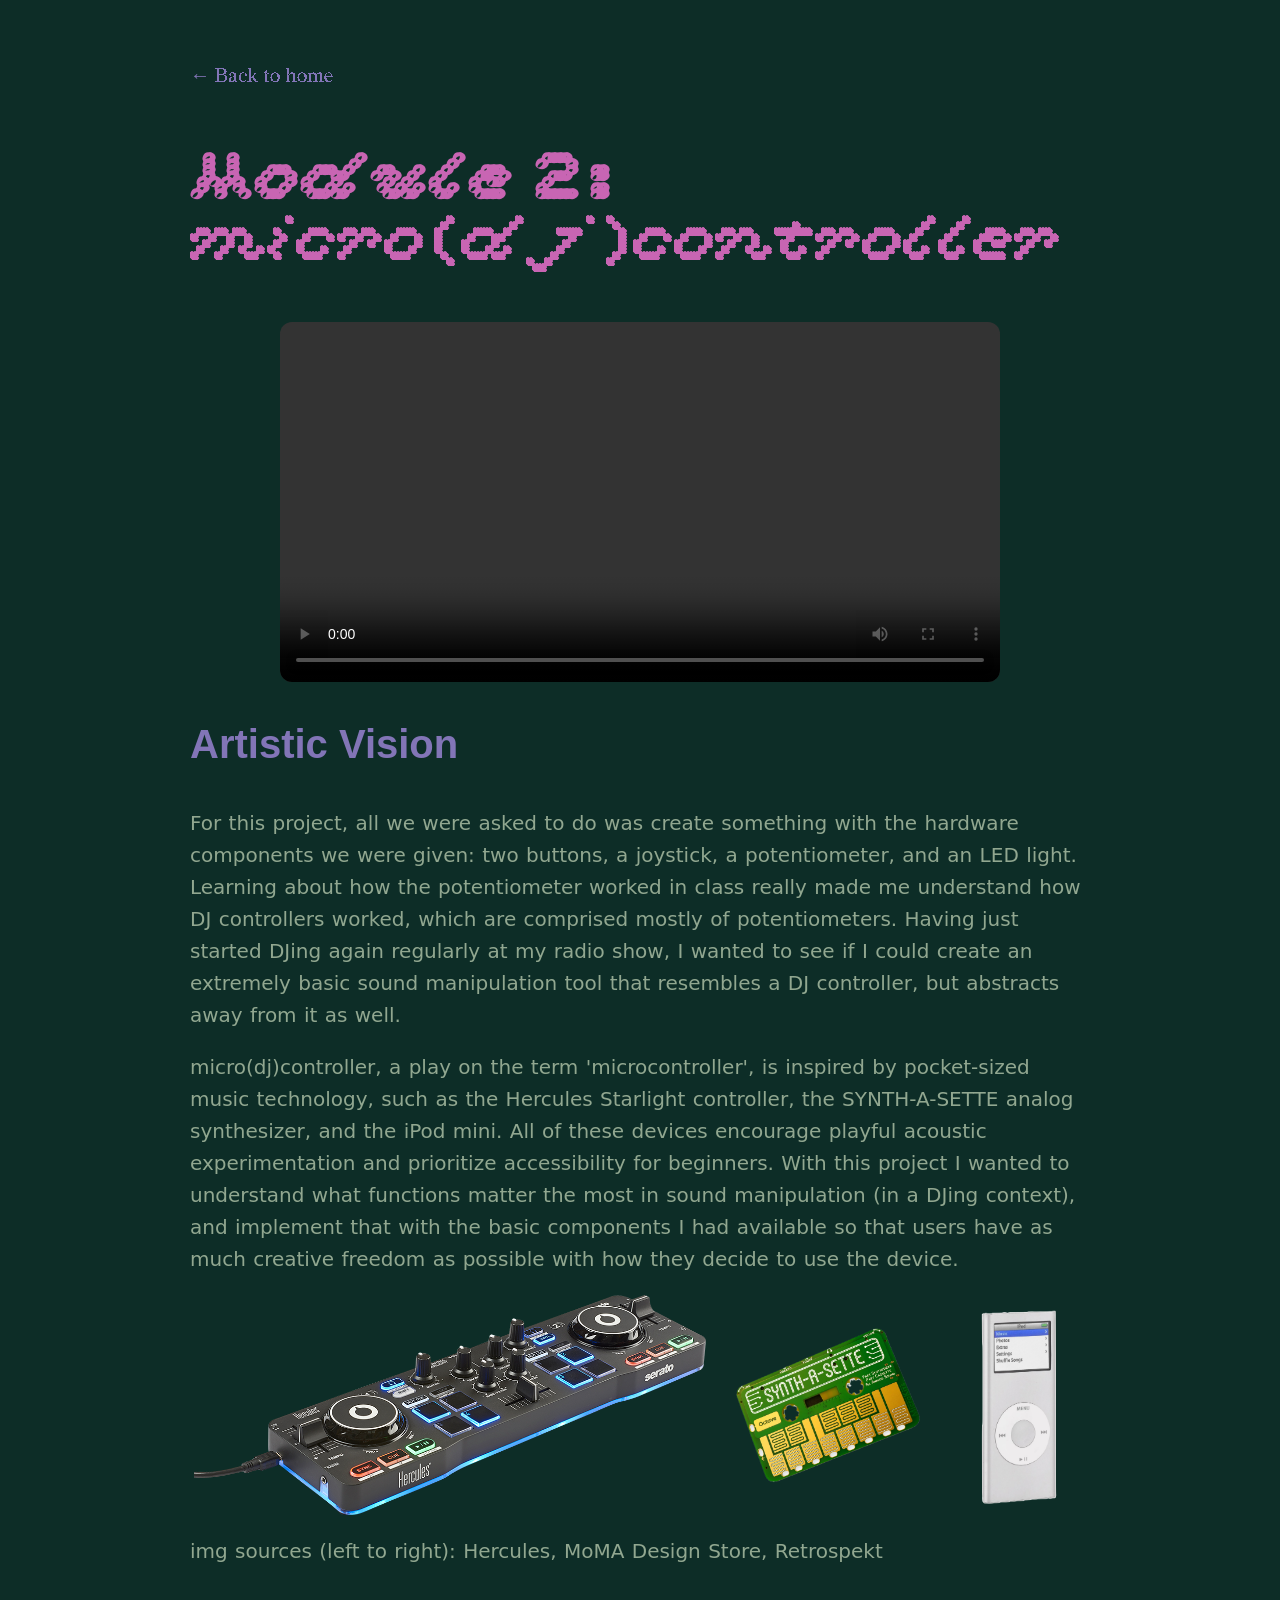
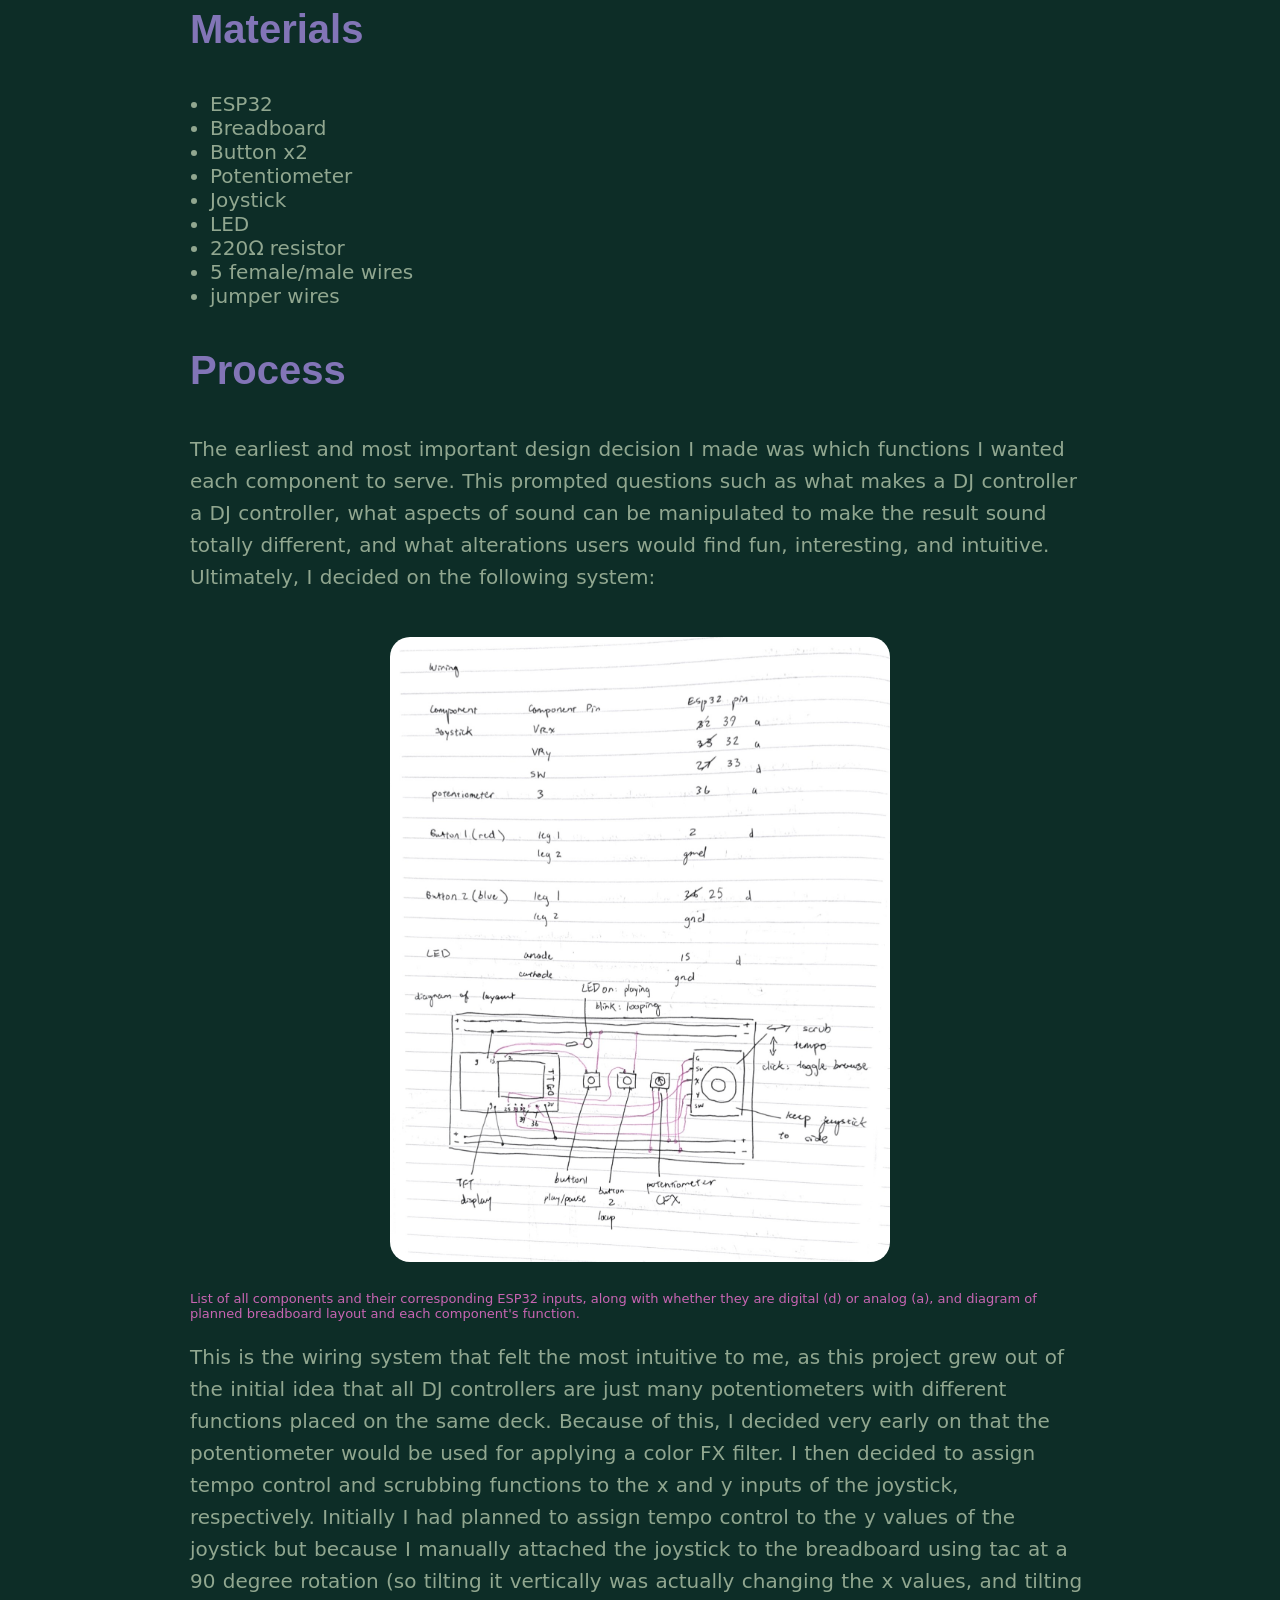
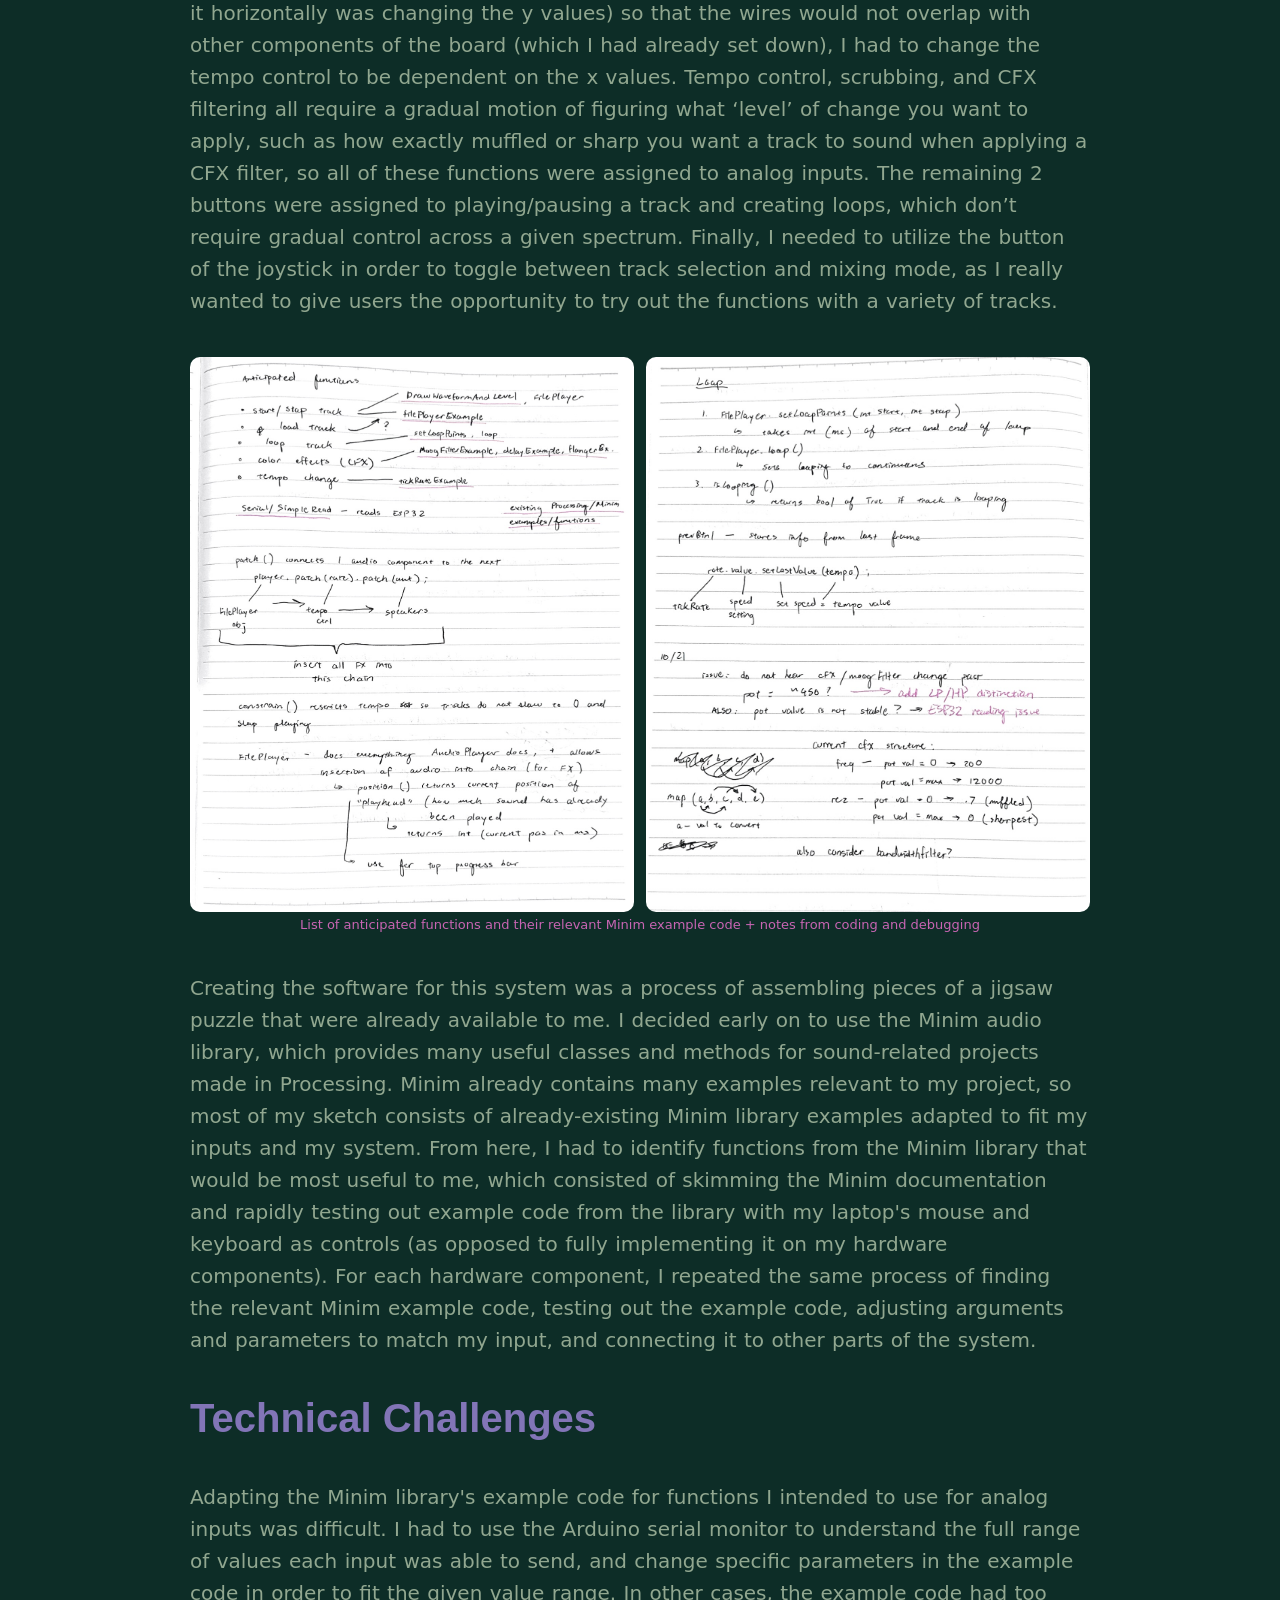
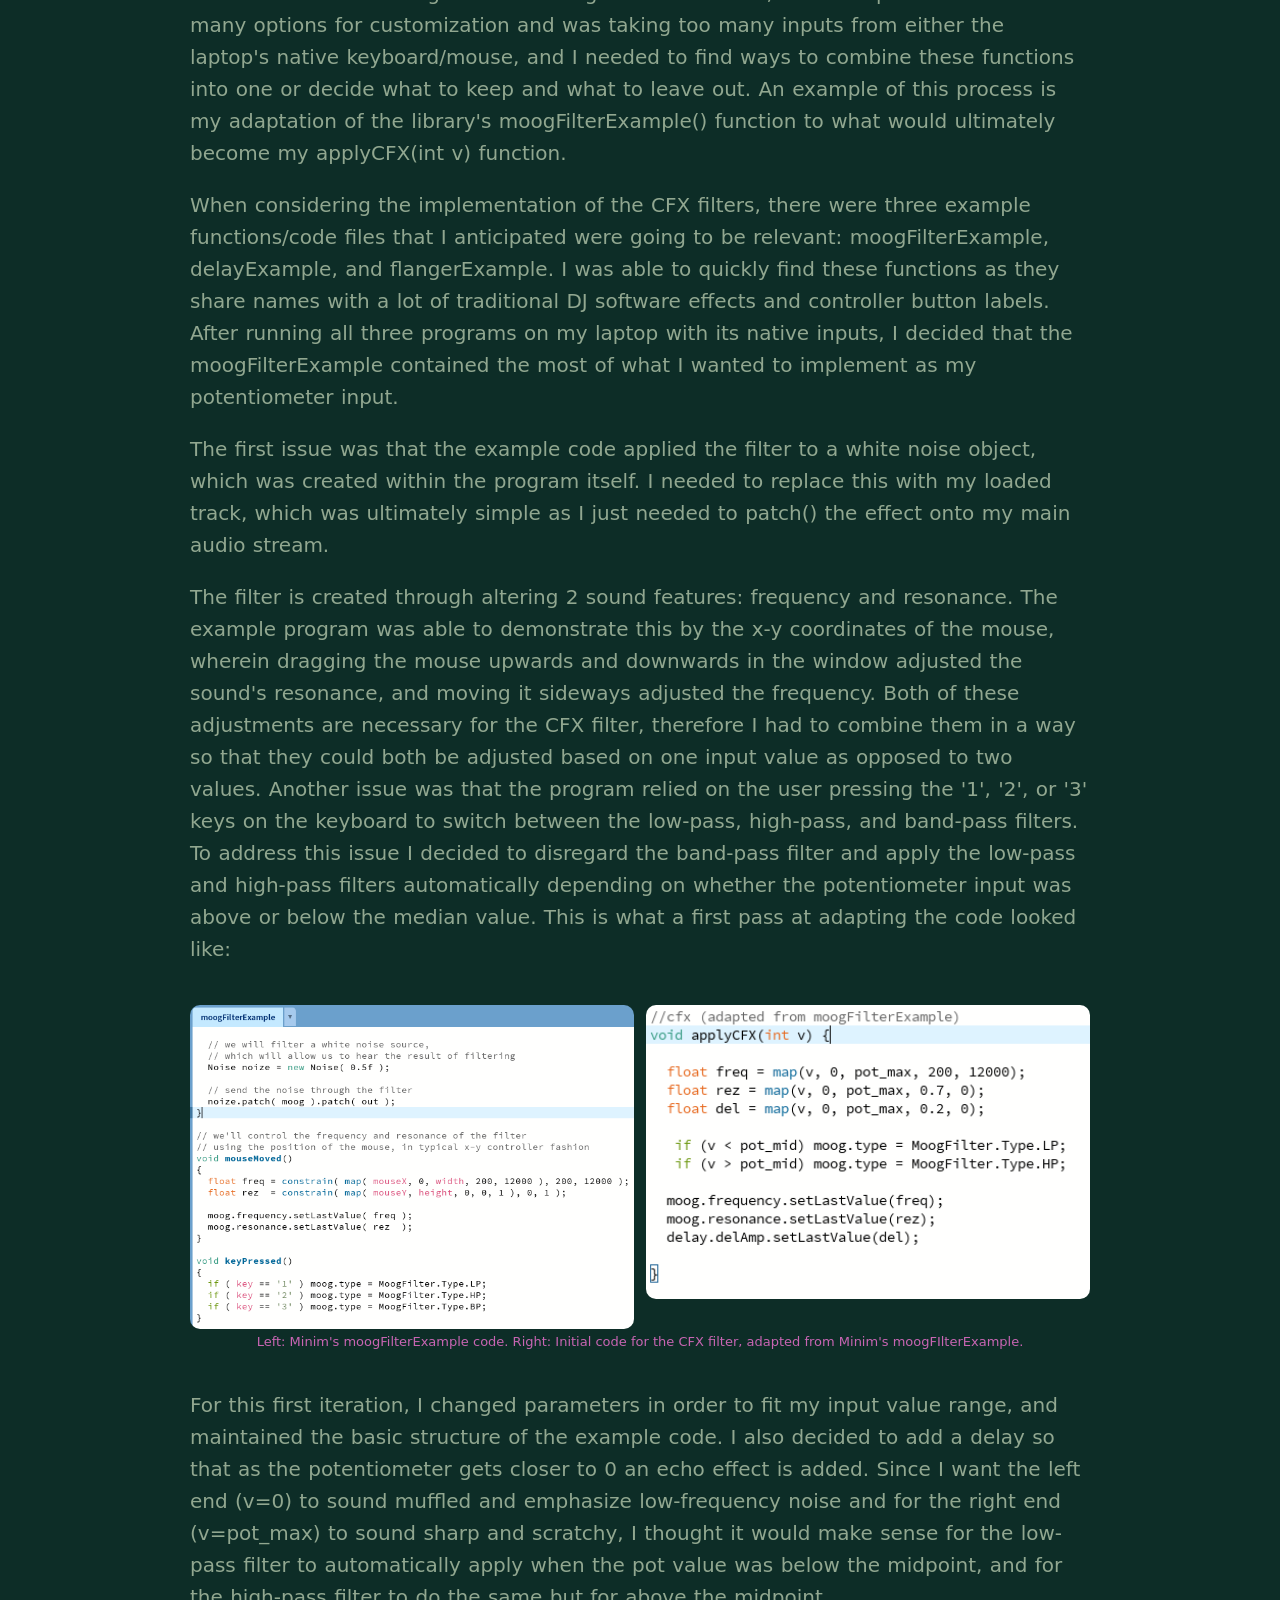
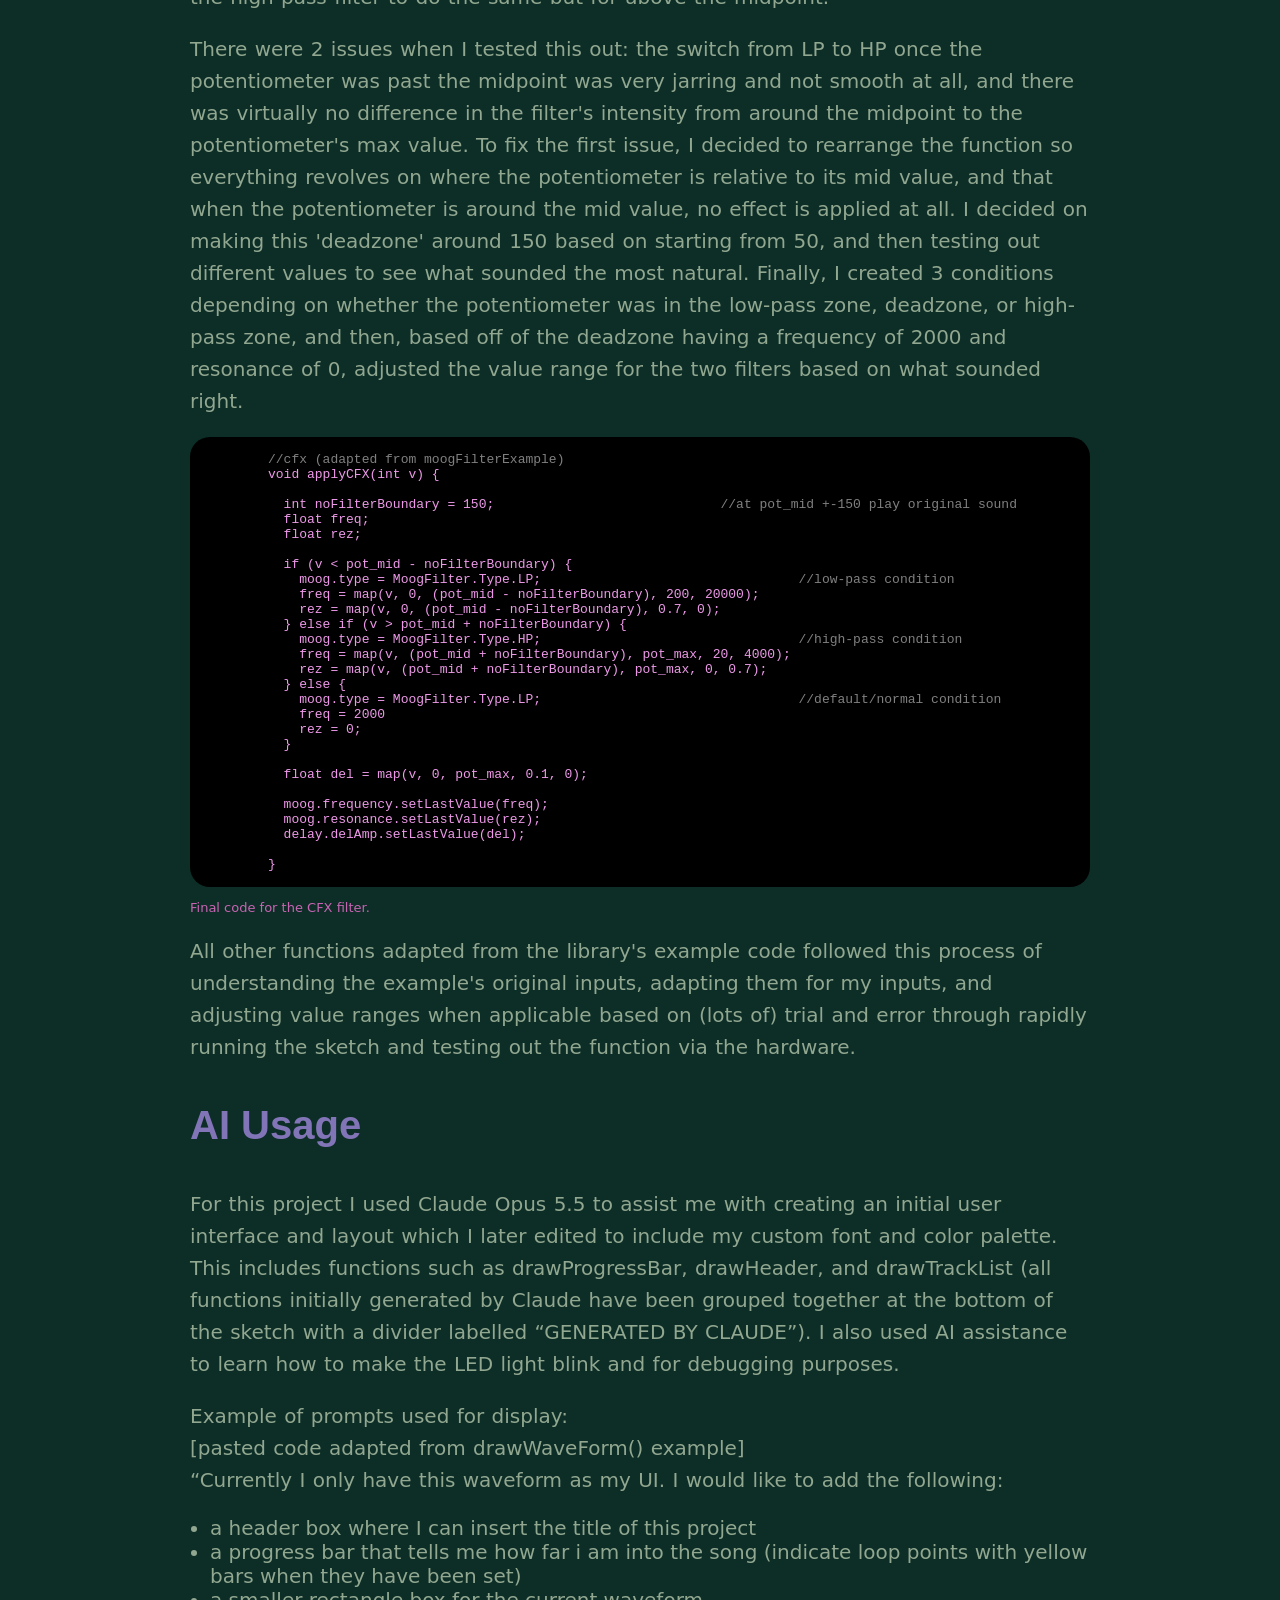
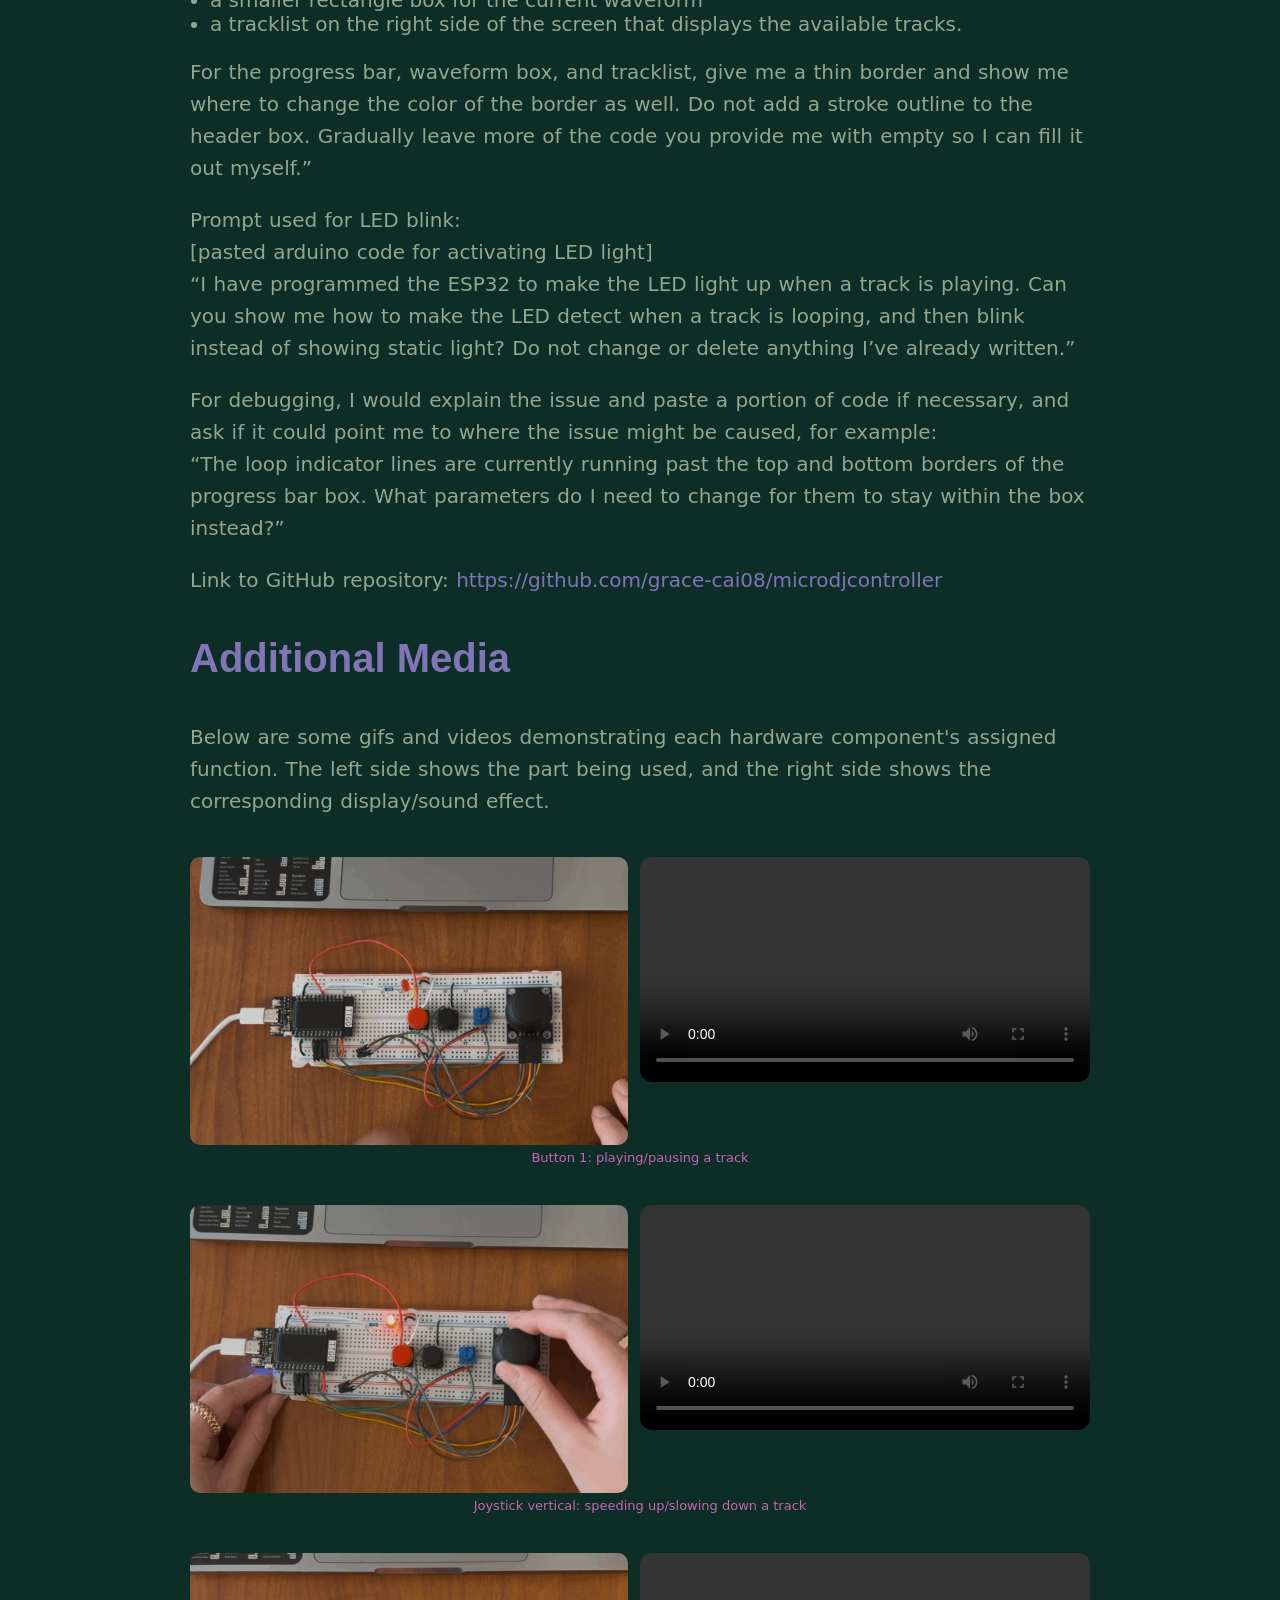
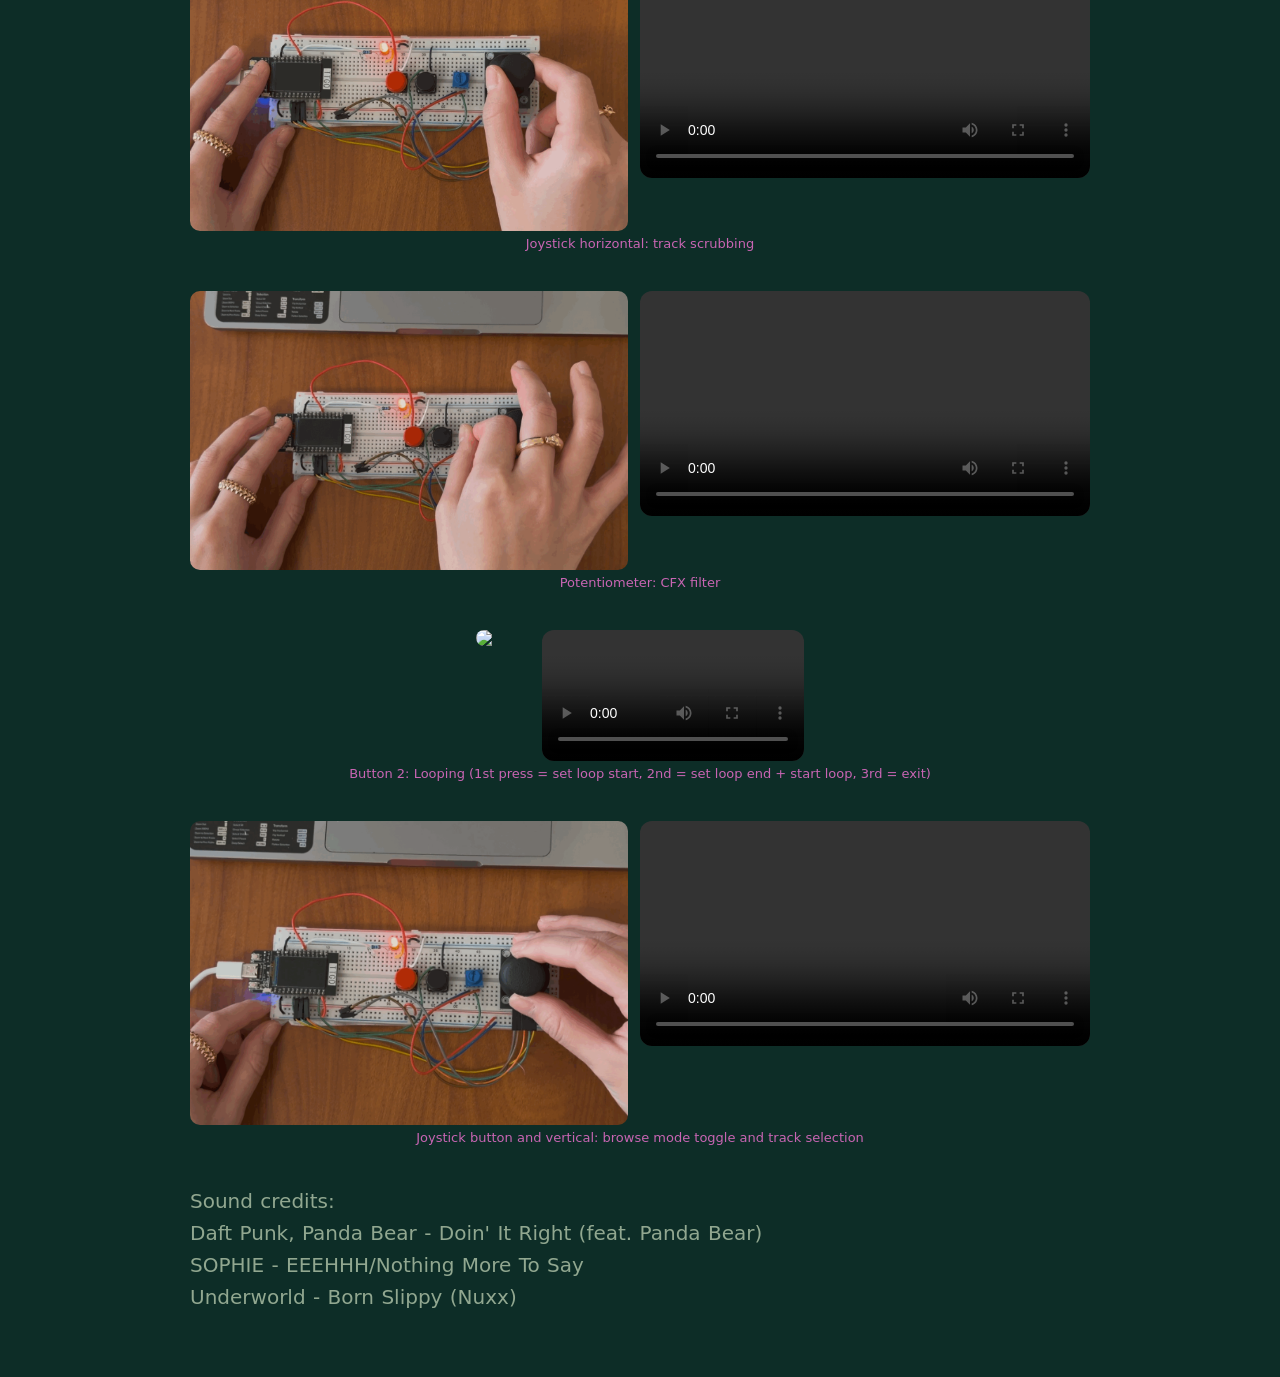
==== microdjcontroller.html @ 6d3a5f60 "completed module 2 documentation" ====
<!DOCTYPE html>
<html lang="en">
<head>
  <meta charset="UTF-8">
  <meta name="viewport" content="width=device-width, initial-scale=1.0">
  <title>micro(dj)controller | Grace Cai</title>
  <meta name="description" content="Documentation for Module 2">
  <link rel="icon" href="https://img.icons8.com/?size=100&id=57696&format=png&color=000000">
  <link rel="stylesheet" href="styles.css">
</head>

<body>
  <main>
    <a href="index.html" class="back-link">← Back to home</a>

    <header>
      <h1>Module 2: <br> <span class="h1-emphasis"> micro(dj)controller</span></h1>
    </header>

    <video class="project-video" width="1920" height="1080" controls>
        <source src="media/m2/preview-video.mp4" type="video/mp4">
    </video>

    <section>
      <h3>Artistic Vision</h3>
      <p>For this project, all we were asked to do was create something with the hardware components we were given:
        two buttons, a joystick, a potentiometer, and an LED light. Learning about how the potentiometer worked in class
        really made me understand how DJ controllers worked, which are comprised mostly of potentiometers. Having just
        started DJing again regularly at my radio show, I wanted to see if I could create an extremely basic sound
        manipulation tool that resembles a DJ controller, but abstracts away from it as well.
      </p>
      <p>
        micro(dj)controller, a play on the term 'microcontroller', is inspired by pocket-sized music technology, such as 
        the Hercules Starlight controller, the SYNTH-A-SETTE analog synthesizer, and the iPod mini. All of these devices 
        encourage playful acoustic experimentation and prioritize accessibility for beginners. With this project I wanted 
        to understand what functions matter the most in sound manipulation (in a DJing context), and implement that with 
        the basic components I had available so that users have as much creative freedom as possible with how they decide 
        to use the device.
      </p>
      <div class="image-row ref-row">
        <img src="media/m2/inspiration-refs/hercules.png" alt="A very small DJ deck">
        <img src="media/m2/inspiration-refs/synthasette.png" alt="A pinao-looking device">
        <img src="media/m2/inspiration-refs/ipodnano.png">
      </div>
      <p>
        img sources (left to right): Hercules, MoMA Design Store, Retrospekt
      </p>

    </section>

    <section>
      <h3>Materials</h3>
      <ul class="materials">
        <li>ESP32</li>
        <li>Breadboard</li>
        <li>Button x2</li>
        <li>Potentiometer</li>
        <li>Joystick</li>
        <li>LED</li>
        <li>220Ω resistor</li>
        <li>5 female/male wires</li>
        <li>jumper wires</li>
      </ul>
    </section>

    <section>
      <h3>Process</h3>
      <p>
        The earliest and most important design decision I made was which functions I wanted each component to serve. This prompted questions such as what makes a DJ controller a DJ controller, what aspects of sound can be manipulated to make the result sound totally different, and what alterations users would find fun, interesting, and intuitive. Ultimately, I decided on the following system:
      </p>
      <figure>
        <img class="m2-notebook-scan" src="media/m2/outline1.jpg">
        <figcaption>List of all components and their corresponding ESP32 inputs, along with whether they are digital (d) or analog (a), and diagram of planned breadboard layout and each component's function.</figcaption>
      </figure>
      <p>
        This is the wiring system that felt the most intuitive to me, as this project grew out of the initial idea that all DJ controllers are just many potentiometers with different functions placed on the same deck. Because of this, I decided very early on that the potentiometer would be used for applying a color FX filter. I then decided to assign tempo control and scrubbing functions to the x and y inputs of the joystick, respectively. Initially I had planned to assign tempo control to the y values of the joystick but because I manually attached the joystick to the breadboard using tac at a 90 degree rotation (so tilting it vertically was actually changing the x values, and tilting it horizontally was changing the y values) so that the wires would not overlap with other components of the board (which I had already set down), I had to change the tempo control to be dependent on the x values. Tempo control, scrubbing, and CFX filtering all require a gradual motion of figuring what ‘level’ of change you want to apply, such as how exactly muffled or sharp you want a track to sound when applying a CFX filter, so all of these functions were assigned to analog inputs. The remaining 2 buttons were assigned to playing/pausing a track and creating loops, which don’t require gradual control across a given spectrum. Finally, I needed to utilize the button of the joystick in order to toggle between track selection and mixing mode, as I really wanted to give users the opportunity to try out the functions with a variety of tracks.
      </p>
       <figure class="image-pair">
        <div class="image-row">
          <img src="media/m2/outline2.jpeg" alt="Notebook with writing on it">
          <img src="media/m2/outline3.jpeg" alt="Notebook with display sketch on it">
        </div>
        <figcaption>List of anticipated functions and their relevant Minim example code + notes from coding and debugging</figcaption>
      </figure>
      <p>
        Creating the software for this system was a process of assembling pieces of a jigsaw puzzle that were already available to me. I decided early on to use the Minim audio library, which provides many useful classes and methods for sound-related projects made in Processing. Minim already contains many examples relevant to my project, so most of my sketch consists of already-existing Minim library examples adapted to fit my inputs and my system. From here, I had to identify functions from the Minim library that would be most useful to me, which consisted of skimming the Minim documentation and rapidly testing out example code from the library with my laptop's mouse and keyboard as controls (as opposed to fully implementing it on my hardware components). For each hardware component, I repeated the same process of finding the relevant Minim example code, testing out the example code, adjusting arguments and parameters to match my input, and connecting it to other parts of the system.
      </p>
    </section>

    <section>
      <h3>Technical Challenges</h3>
      <p>
        Adapting the Minim library's example code for functions I intended to use for analog inputs was difficult. I had to use the Arduino serial monitor to understand the full range of values each input was able to send, and change specific parameters in the example code in order to fit the given value range. In other cases, the example code had too many options for customization and was taking too many inputs from either the laptop's native keyboard/mouse, and I needed to find ways to combine these functions into one or decide what to keep and what to leave out. An example of this process is my adaptation of the library's moogFilterExample() function to what would ultimately become my applyCFX(int v) function.
      </p>
      <p>
        When considering the implementation of the CFX filters, there were three example functions/code files that I anticipated were going to be relevant: moogFilterExample, delayExample, and flangerExample. I was able to quickly find these functions as they share names with a lot of traditional DJ software effects and controller button labels. After running all three programs on my laptop with its native inputs, I decided that the moogFilterExample contained the most of what I wanted to implement as my potentiometer input.
      </p>
      <p>
        The first issue was that the example code applied the filter to a white noise object, which was created within the program itself. I needed to replace this with my loaded track, which was ultimately simple as I just needed to patch() the effect onto my main audio stream.
      </p>
      <p>
        The filter is created through altering 2 sound features: frequency and resonance. The example program was able to demonstrate this by the x-y coordinates of the mouse, wherein dragging the mouse upwards and downwards in the window adjusted the sound's resonance, and moving it sideways adjusted the frequency. Both of these adjustments are necessary for the CFX filter, therefore I had to combine them in a way so that they could both be adjusted based on one input value as opposed to two values. Another issue was that the program relied on the user pressing the '1', '2', or '3' keys on the keyboard to switch between the low-pass, high-pass, and band-pass filters. To address this issue I decided to disregard the band-pass filter and apply the low-pass and high-pass filters automatically depending on whether the potentiometer input was above or below the median value. This is what a first pass at adapting the code looked like:
      </p>
      <figure class="image-pair">
        <div class="image-row">
          <img src="media/m2/moogFilterExampleCode.png" alt="Java code in Processing">
          <img src="media/m2/moogfilterfirstpass.png" alt="Java code in Processing">
        </div>
        <figcaption>Left: Minim's moogFilterExample code. Right: Initial code for the CFX filter, adapted from Minim's moogFIlterExample.</figcaption>
      </figure>
      <p>
        For this first iteration, I changed parameters in order to fit my input value range, and maintained the basic structure of the example code. I also decided to add a delay so that as the potentiometer gets closer to 0 an echo effect is added. Since I want the left end (v=0) to sound muffled and emphasize low-frequency noise and for the right end (v=pot_max) to sound sharp and scratchy, I thought it would make sense for the low-pass filter to automatically apply when the pot value was below the midpoint, and for the high-pass filter to do the same but for above the midpoint.
      </p>
      <p>
        There were 2 issues when I tested this out: the switch from LP to HP once the potentiometer was past the midpoint was very jarring and not smooth at all, and there was virtually no difference in the filter's intensity from around the midpoint to the potentiometer's max value. To fix the first issue, I decided to rearrange the function so everything revolves on where the potentiometer is relative to its mid value, and that when the potentiometer is around the mid value, no effect is applied at all. I decided on making this 'deadzone' around 150 based on starting from 50, and then testing out different values to see what sounded the most natural. Finally, I created 3 conditions depending on whether the potentiometer was in the low-pass zone, deadzone, or high-pass zone, and then, based off of the deadzone having a frequency of 2000 and resonance of 0, adjusted the value range for the two filters based on what sounded right.
      </p>
      <div id="m2-code-snippet">
        <figure class="code-snippet">
          <pre><code>
          <span class="code-comment">//cfx (adapted from moogFilterExample)</span>
          void applyCFX(int v) {
              
            int noFilterBoundary = 150;                             <span class="code-comment">//at pot_mid +-150 play original sound</span>
            float freq;
            float rez;
            
            if (v < pot_mid - noFilterBoundary) { 
              moog.type = MoogFilter.Type.LP;                                 <span class="code-comment">//low-pass condition</span>
              freq = map(v, 0, (pot_mid - noFilterBoundary), 200, 20000);
              rez = map(v, 0, (pot_mid - noFilterBoundary), 0.7, 0); 
            } else if (v > pot_mid + noFilterBoundary) { 
              moog.type = MoogFilter.Type.HP;                                 <span class="code-comment">//high-pass condition</span>
              freq = map(v, (pot_mid + noFilterBoundary), pot_max, 20, 4000);
              rez = map(v, (pot_mid + noFilterBoundary), pot_max, 0, 0.7);
            } else {
              moog.type = MoogFilter.Type.LP;                                 <span class="code-comment">//default/normal condition</span>
              freq = 2000
              rez = 0;
            }
            
            float del = map(v, 0, pot_max, 0.1, 0);
            
            moog.frequency.setLastValue(freq);
            moog.resonance.setLastValue(rez);
            delay.delAmp.setLastValue(del);
            
          }
          </code></pre>
        </figure>
      </div>
      <figcaption>Final code for the CFX filter.</figcaption>
      <p>
        All other functions adapted from the library's example code followed this process of understanding the example's original inputs, adapting them for my inputs, and adjusting value ranges when applicable based on (lots of) trial and error through rapidly running the sketch and testing out the function via the hardware.
      </p>
    </section>

    <section>
      <h3>AI Usage</h3>
      <p>
        For this project I used Claude Opus 5.5 to assist me with creating an initial user interface and layout which I later edited to include my custom font and color palette. This includes functions such as drawProgressBar, drawHeader, and drawTrackList (all functions initially generated by Claude have been grouped together at the bottom of the sketch with a divider labelled “GENERATED BY CLAUDE”). I also used AI assistance to learn how to make the LED light blink and for debugging purposes.
      </p>
      <p>
        Example of prompts used for display: <br>
        [pasted code adapted from drawWaveForm() example] <br>
        “Currently I only have this waveform as my UI. I would like to add the following:
      </p>
        <ul class="materials">
          <li>a header box where I can insert the title of this project</li>
          <li>a progress bar that tells me how far i am into the song (indicate loop points with yellow bars when they have been set)</li>
          <li>a smaller rectangle box for the current waveform</li>
          <li>a tracklist on the right side of the screen that displays the available tracks.</li>
        </ul>
      <p>
        For the progress bar, waveform box, and tracklist, give me a thin border and show me where to change the color of the border as well. Do not add a stroke outline to the header box. Gradually leave more of the code you provide me with empty so I can fill it out myself.”
      </p>
      
      <p>
        Prompt used for LED blink: <br>
        [pasted arduino code for activating LED light] <br>
        “I have programmed the ESP32 to make the LED light up when a track is playing. Can you show me how to make the LED detect when a track is looping, and then blink instead of showing static light? Do not change or delete anything I’ve already written.”
      </p>
      <p>
        For debugging, I would explain the issue and paste a portion of code if necessary, and ask if it could point me to where the issue might be caused, for example: <br>
        “The loop indicator lines are currently running past the top and bottom borders of the progress bar box. What parameters do I need to change for them to stay within the box instead?”
      </p>
    </section>

    <p>Link to GitHub repository: <a href="https://github.com/grace-cai08/microdjcontroller">https://github.com/grace-cai08/microdjcontroller</a></p>

    <section>
      <h3>Additional Media</h3>
      <p>
        Below are some gifs and videos demonstrating each hardware component's assigned function. The left side shows the part being used, and the right side shows the corresponding display/sound effect.
      </p>
      <figure class="image-pair">
        <div class="image-row">
          <img src="media/m2/demo-by-component/b1-controller.gif">
          <video class="ref-video" width="1920" height="1080" controls>
          <source src="media/m2/demo-by-component/b1-screen.mp4" type="video/mp4">
          </video>
        </div>
        <figcaption>Button 1: playing/pausing a track</figcaption>
      </figure>
      <figure class="image-pair">
        <div class="image-row">
          <img src="media/m2/demo-by-component/joystickx-controller.gif">
          <video class="ref-video" width="1920" height="1080" controls>
          <source src="media/m2/demo-by-component/joystickx-screen.mp4" type="video/mp4">
          </video>
        </div>
        <figcaption>Joystick vertical: speeding up/slowing down a track</figcaption>
      </figure>
      <figure class="image-pair">
        <div class="image-row">
          <img src="media/m2/demo-by-component/joysticky-controller.gif">
          <video class="ref-video" width="1920" height="1080" controls>
          <source src="media/m2/demo-by-component/joysticky-screen.mp4" type="video/mp4">
          </video>
        </div>
        <figcaption>Joystick horizontal: track scrubbing</figcaption>
      </figure>
      <figure class="image-pair">
        <div class="image-row">
          <img src="media/m2/demo-by-component/pot-controller.gif">
          <video class="ref-video" width="1920" height="1080" controls>
          <source src="media/m2/demo-by-component/pot-screen.mp4" type="video/mp4">
          </video>
        </div>
        <figcaption>Potentiometer: CFX filter</figcaption>
      </figure>
      <figure class="image-pair">
        <div class="image-row">
          <img src="media/m2/demo-by-component/b2-controller.gif">
          <video class="ref-video" width="1920" height="1080" controls>
          <source src="media/m2/demo-by-component/b2-screen.mp4" type="video/mp4">
          </video>
        </div>
        <figcaption>Button 2: Looping (1st press = set loop start, 2nd = set loop end + start loop, 3rd = exit)</figcaption>
      </figure>
      <figure class="image-pair">
        <div class="image-row">
          <img src="media/m2/demo-by-component/joystickx2-controller.gif">
          <video class="ref-video" width="1920" height="1080" controls>
          <source src="media/m2/demo-by-component/joystickx2-screen.mp4" type="video/mp4">
          </video>
        </div>
        <figcaption>Joystick button and vertical: browse mode toggle and track selection</figcaption>
      </figure>

      <p>
        Sound credits: <br>
        Daft Punk, Panda Bear - Doin' It Right (feat. Panda Bear) <br>
        SOPHIE - EEEHHH/Nothing More To Say <br>
        Underworld - Born Slippy (Nuxx)
      </p>
    </section>

  </main>
</body>
</html>
---- styles.css ----
:root {
    --ink: #91a790;
    --emphasis: rgb(200, 101, 179);
    --secondary: rgb(130, 117, 183);
    --surface: rgb(13, 45, 39);
    --line: rgba(19, 21, 23, 0.1);
    --space-1: 4px;
    --space-2: 8px;
    --space-4: 16px;
    --radius-card: 12px;
    --focus: #ed99e8;
}

/* text styling */

body {
    min-width: 320px;
    margin: 50px 100px;
    background-color: var(--surface);
    font-family: system-ui, sans-serif
}

main {
    width: min(calc(100% - 32px), 900px);
    margin: 64px auto;
    align-items: center;
}

h1 {
    color: var(--emphasis);
    line-height: 1;
    margin-bottom: 0;
    font-family: "bianzhidai-bubble", sans-serif;
    font-size: 60px;
}

.h1-emphasis {
    font-family: "bianzhidai-base", sans-serif;

}

h3 {
    color: var(--secondary);
    font-family: "goozette", sans-serif;
    font-size: 40px;
}

h4 {
    color: var(--ink);
    font-family: "goozette", sans-serif;
    font-size: 30px;
}

p {
    color: var(--ink);
    line-height: 1.6;
    word-spacing: 0.05em;
    font-size: 20px;
}

ul {
    color: var(--ink);
    font-size: 20px;
    display: flex;
    flex-direction: column;
    margin: 0px;
    gap: 24px;
    padding: 0px;
}

/* content styling */

header {
    display: flex;
    flex-direction: column;
    position: relative;
}

#about {
    border: 1px solid var(--secondary);
}

#about-title {
    border: 1px solid var(--secondary);
    margin: 0px;
    gap: 0px;
    line-height: 0px;
    padding: 10px;
}

#about-contents {
    padding: 10px;
}

nav {
    display: flex;
    gap: 20px;
    align-items: flex-start;
    width: 100%;
}

.box {
    flex: 1 1 0;
    min-width: 0;
    border: 1px solid var(--secondary);
}

.box:first-child {
    flex: 2;
}

.box:last-child{
    flex: 3;
}

.box-title {
    border: 1px solid var(--secondary);
    padding: 10px;
}

.box-contents {
    padding: 10px;
    align-items: center;
}

.box-contents img {
    display: block;
    width: 100%;
    height: auto;
}

.module-link {
    font-size: 35px;
    font-family: "bianzhidai-bubble";
    display: inline-block;
}

.module-link:hover,
.module-link:focus-visible {
    animation: jitter 0.3s steps(3) infinite;
}

@keyframes jitter {
    0%   { transform: translate(0, 0) rotate(0deg); }
    20%  { transform: translate(-1px, 1px) rotate(-1deg); }
    40%  { transform: translate(1px, -1px) rotate(1deg); }
    60%  { transform: translate(-1px, 1px) rotate(0deg); }
    80%  { transform: translate(1px, -1px) rotate(1deg); }
    100% { transform: translate(0, 0) rotate(0deg); }
}

a {
    color: var(--secondary);
    font-size: 20px;
    text-decoration: none;
}

a:hover {
    color: var(--emphasis);
}

figure {
    display: flex;
    flex-direction: column;
    align-items: flex-end;
    gap: 0px;
    margin: 0;
}

figcaption {
    color: var(--emphasis);
    font-size: 13px;
    margin-top: 5px;
}

#content {
    margin-top: 50px;
    display: flex;
    position: relative;
    align-items: flex-start;
    gap: 100px;
    justify-content: space-between;

}

section {
    margin-top: 40px;
}

.back-link {
    font-family: "redaction";
    display: inline-block;
    margin-bottom: 24px;
}

.materials {
    display: block;
    padding-left: 20px;
    list-style: disc;
}

.project-image {
    width: 100%;
    max-width: 600px;
    border-radius: var(--radius-card);
}

.project-video {
    display: block;
    width: 80%;
    max-width: 800px;
    height: auto;
    margin: 50px auto 0;
    border-radius: var(--radius-card);
}

.image-pair {
    align-items: center;
    margin: 40px 0;
    max-width: 90ch;
}

.image-row {
    display: flex;
    gap: 12px;
    align-items: flex-start;
}

.image-row img {
    flex: 1 1 0;
    min-width: 0;
    width: 100%;
    height: auto;
    border-radius: 10px;
}

.ref-row {
    display: flex;
    gap: 12px;
    justify-content: center;
    align-items: flex-start;
}

.image-row.ref-row img {
    flex: none;
    height: 220px;
    width: auto;
    max-width: none;
    min-width: auto;
}

.m2-notebook-scan {
    display: block;
    width: 60%;          
    max-width: 500px;    
    height: auto;       
    margin: 24px auto;
    border-radius: 20px;
}

#m2-notebook-refs {
    display: flex;
    flex-direction: flex-start;
}

.code-snippet {
    display: block;
}

#m2-code-snippet {
    box-sizing: auto;
    background: black;
    border-radius: 20px;
}

.code-comment {
    color: grey;
}

.ref-video {
    display: block;
    width: 80%;
    max-width: 450px;
    height: auto;
    border-radius: var(--radius-card);
}

code {
    color: var(--focus);
}



@media (max-width: 600px) {
    nav{
        flex-direction: column;
    }
    .image-row {
        flex-direction: column;
    }
}

/* fonts */

@font-face {
    font-family: "bianzhidai-bubble";
    src: url('fonts/bianzhidai/bianzhidai_noBG-Bubble.woff') format('woff');
}

@font-face {
    font-family: "bianzhidai-base";
    src: url('fonts/bianzhidai/bianzhidai_noBG-Base.woff') format('woff');
}

@font-face {
    font-family: "goozette";
    src: url('fonts/goozette.otf') format('otf');
}

@font-face {
    font-family: "redaction";
    src: url('fonts/redaction/Redaction_50-Regular.woff2') format('woff2');
}
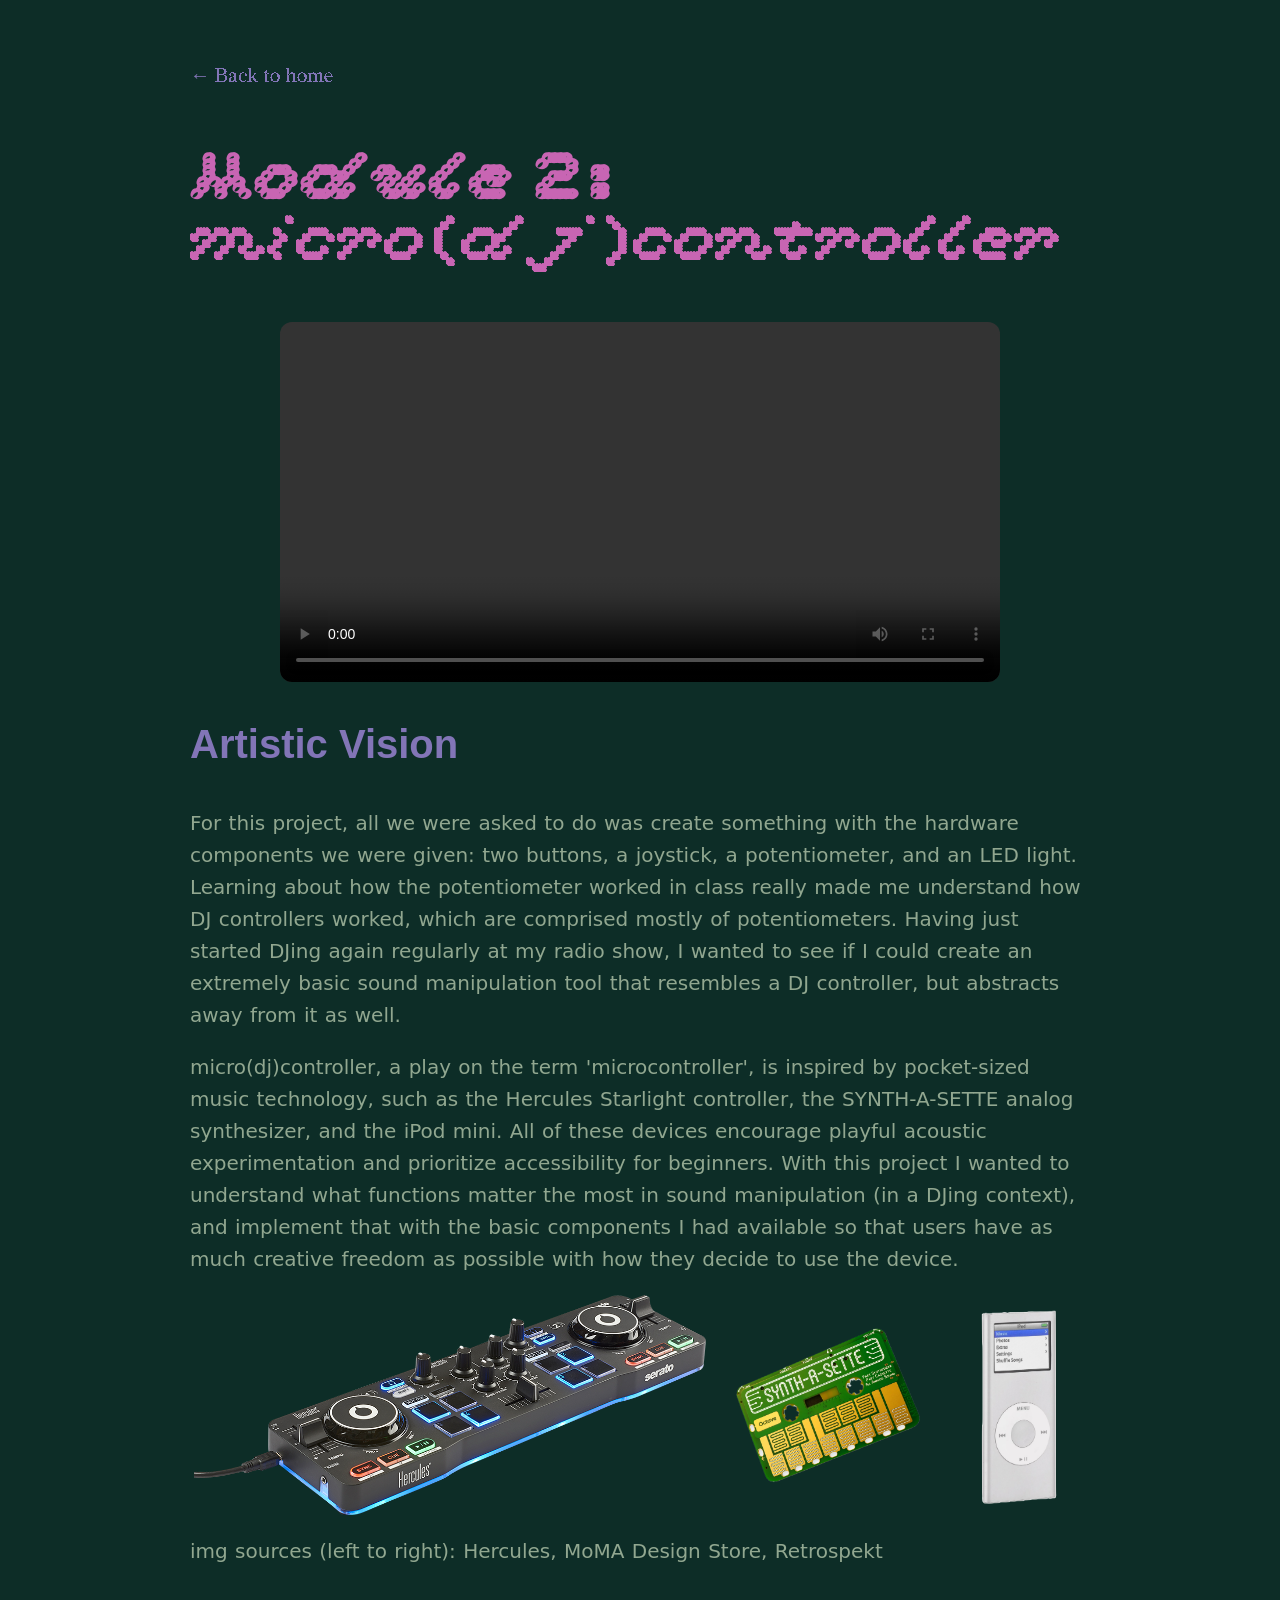
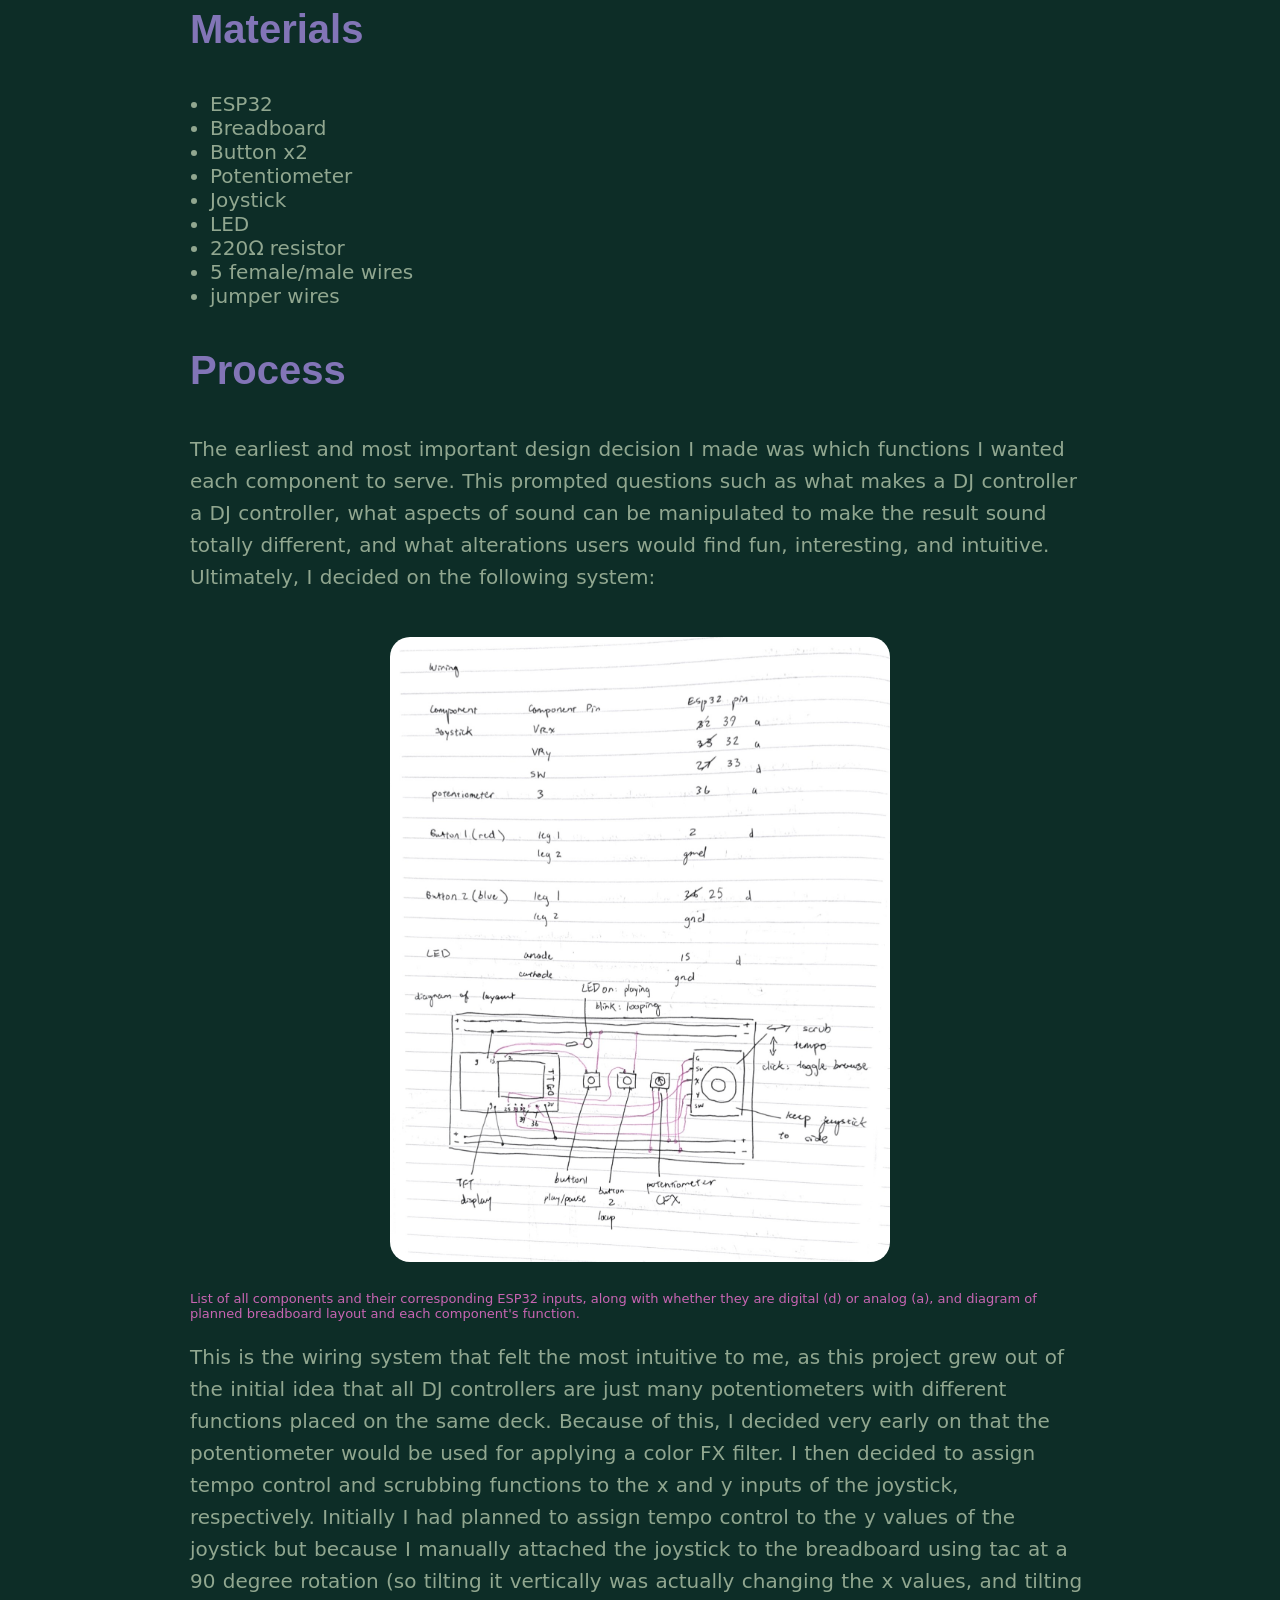
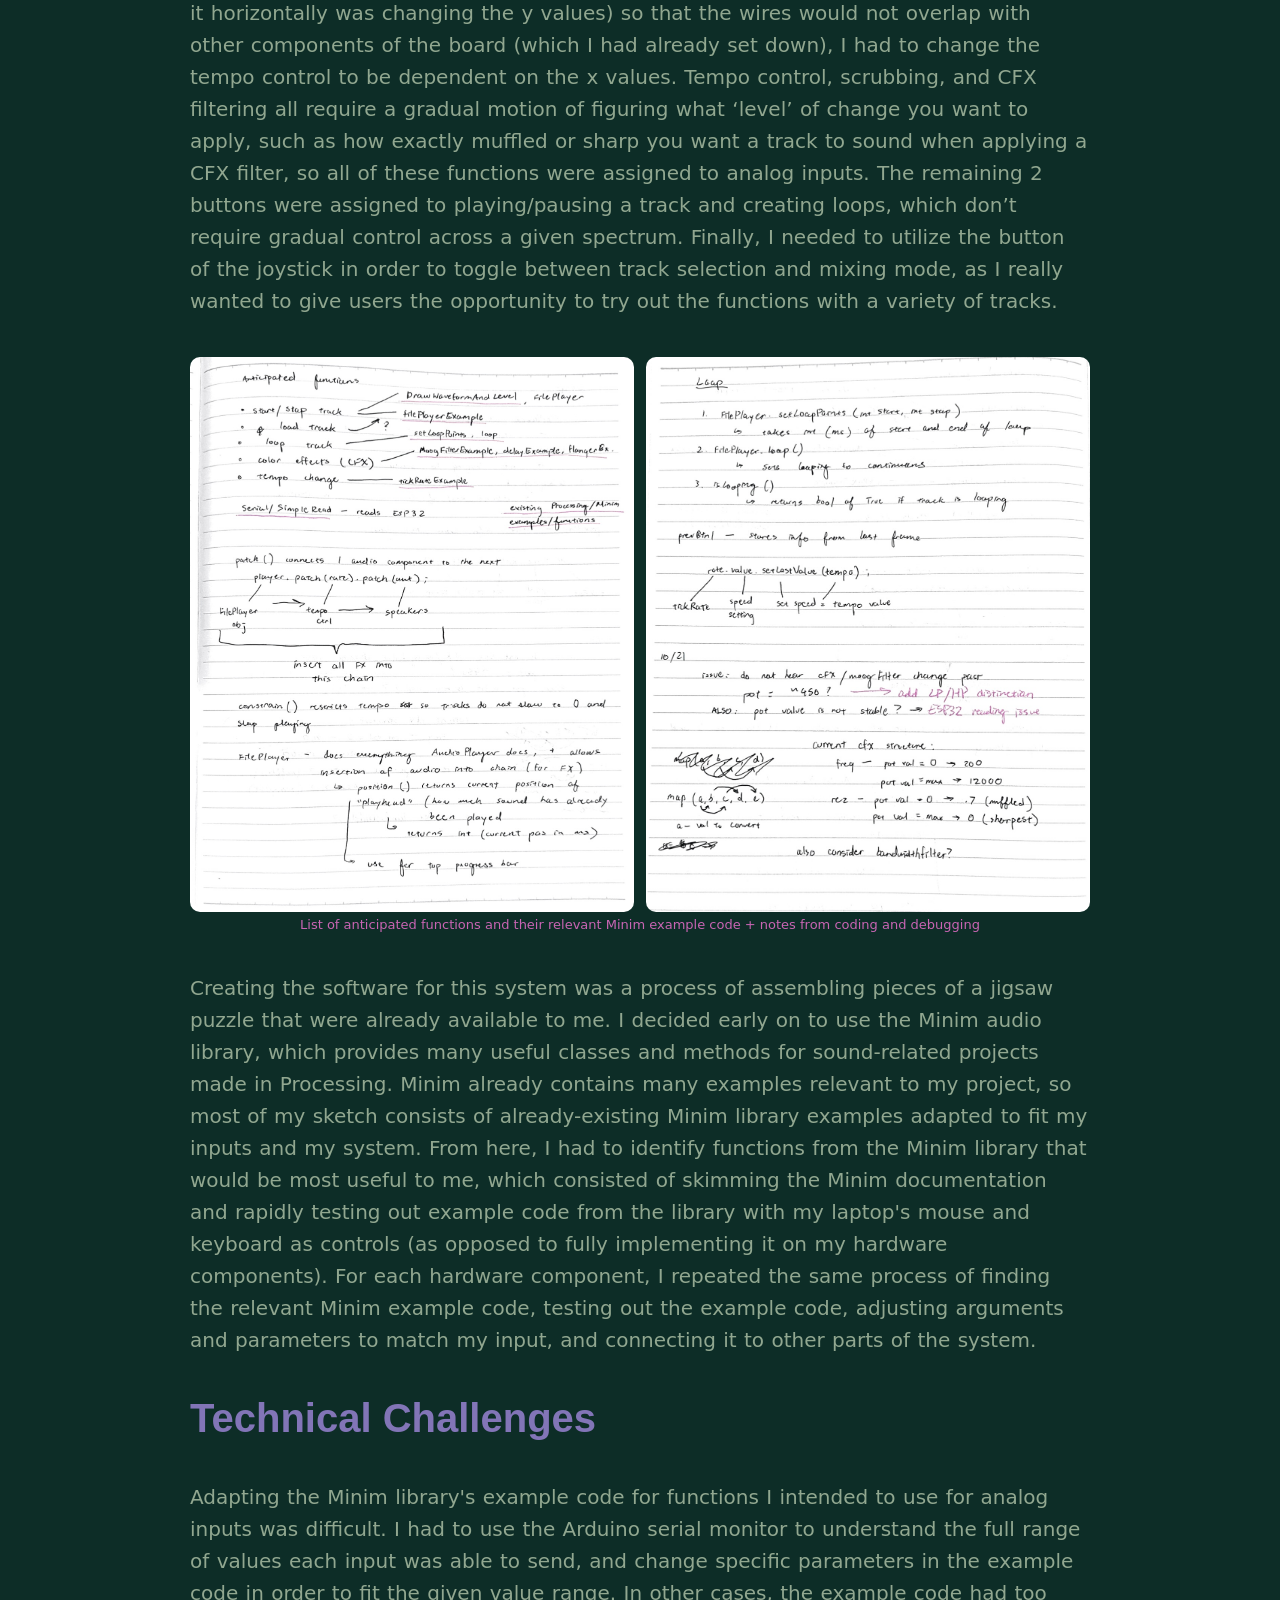
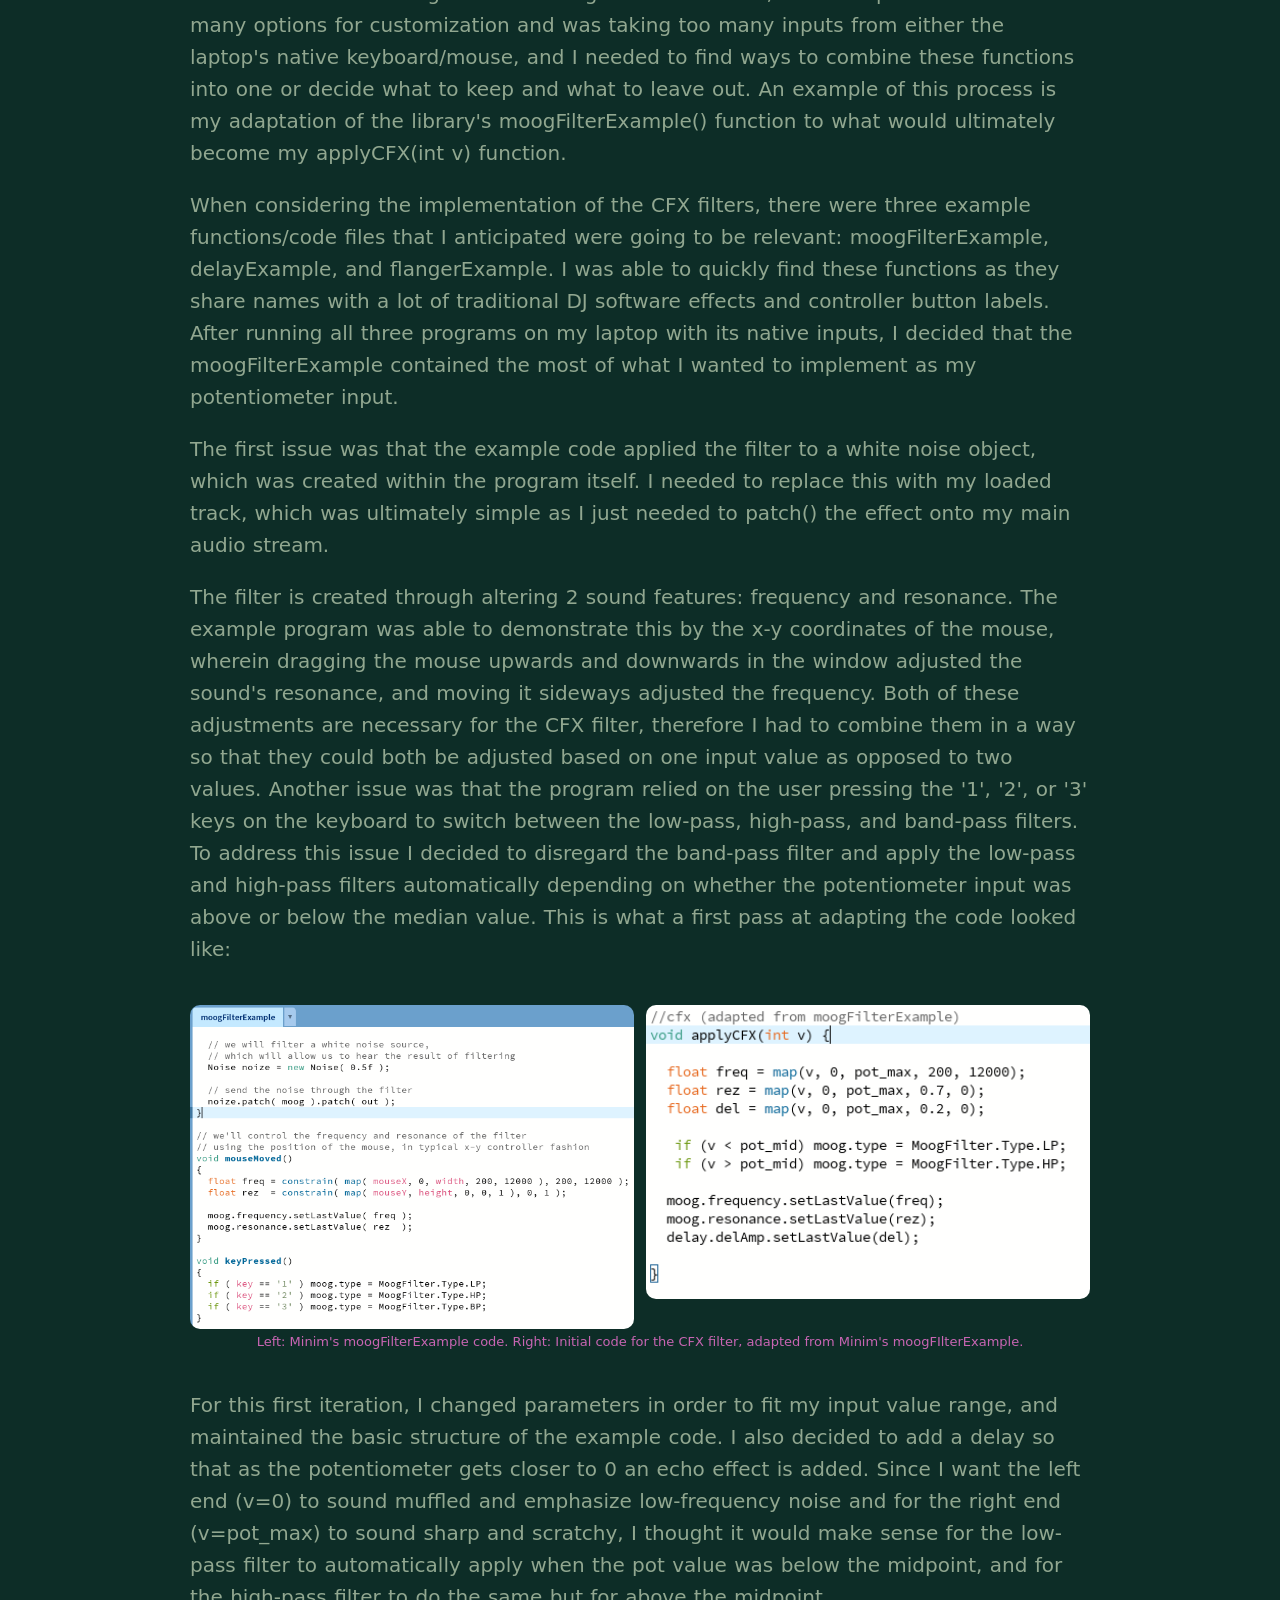
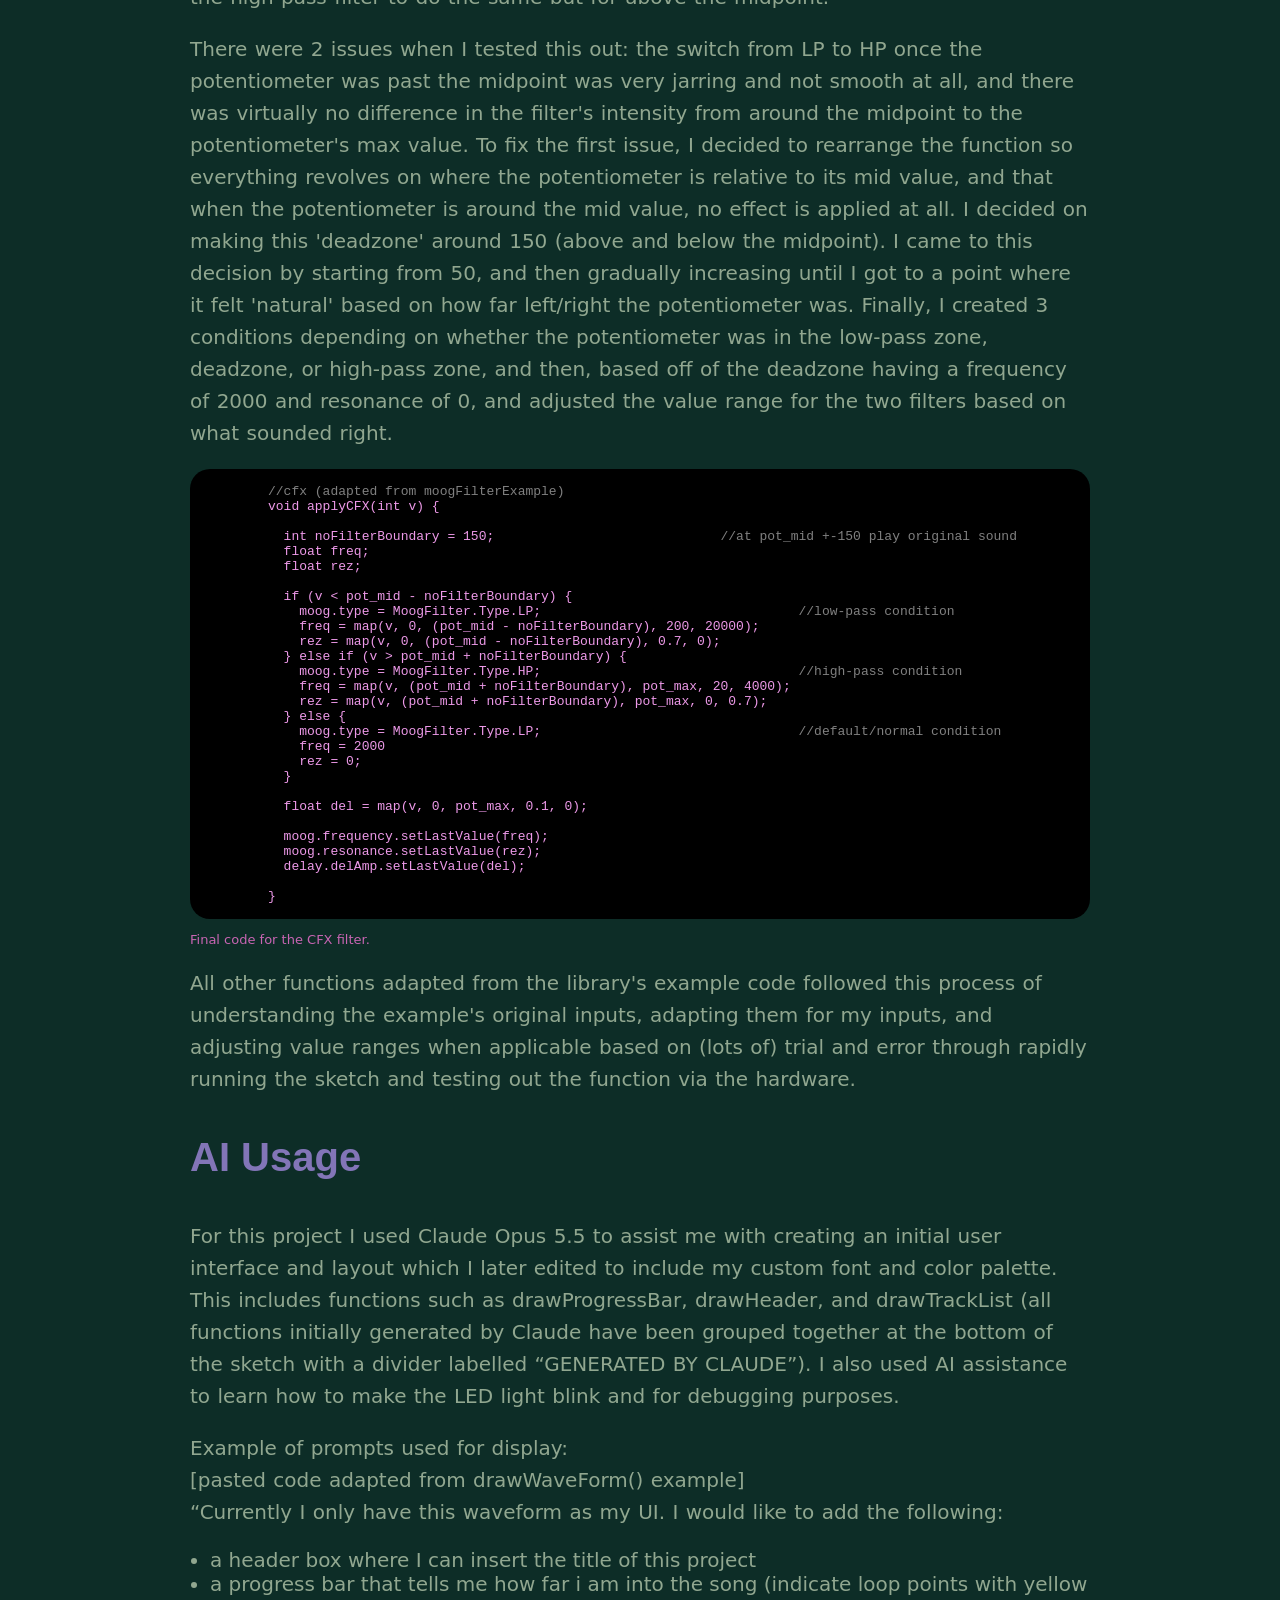
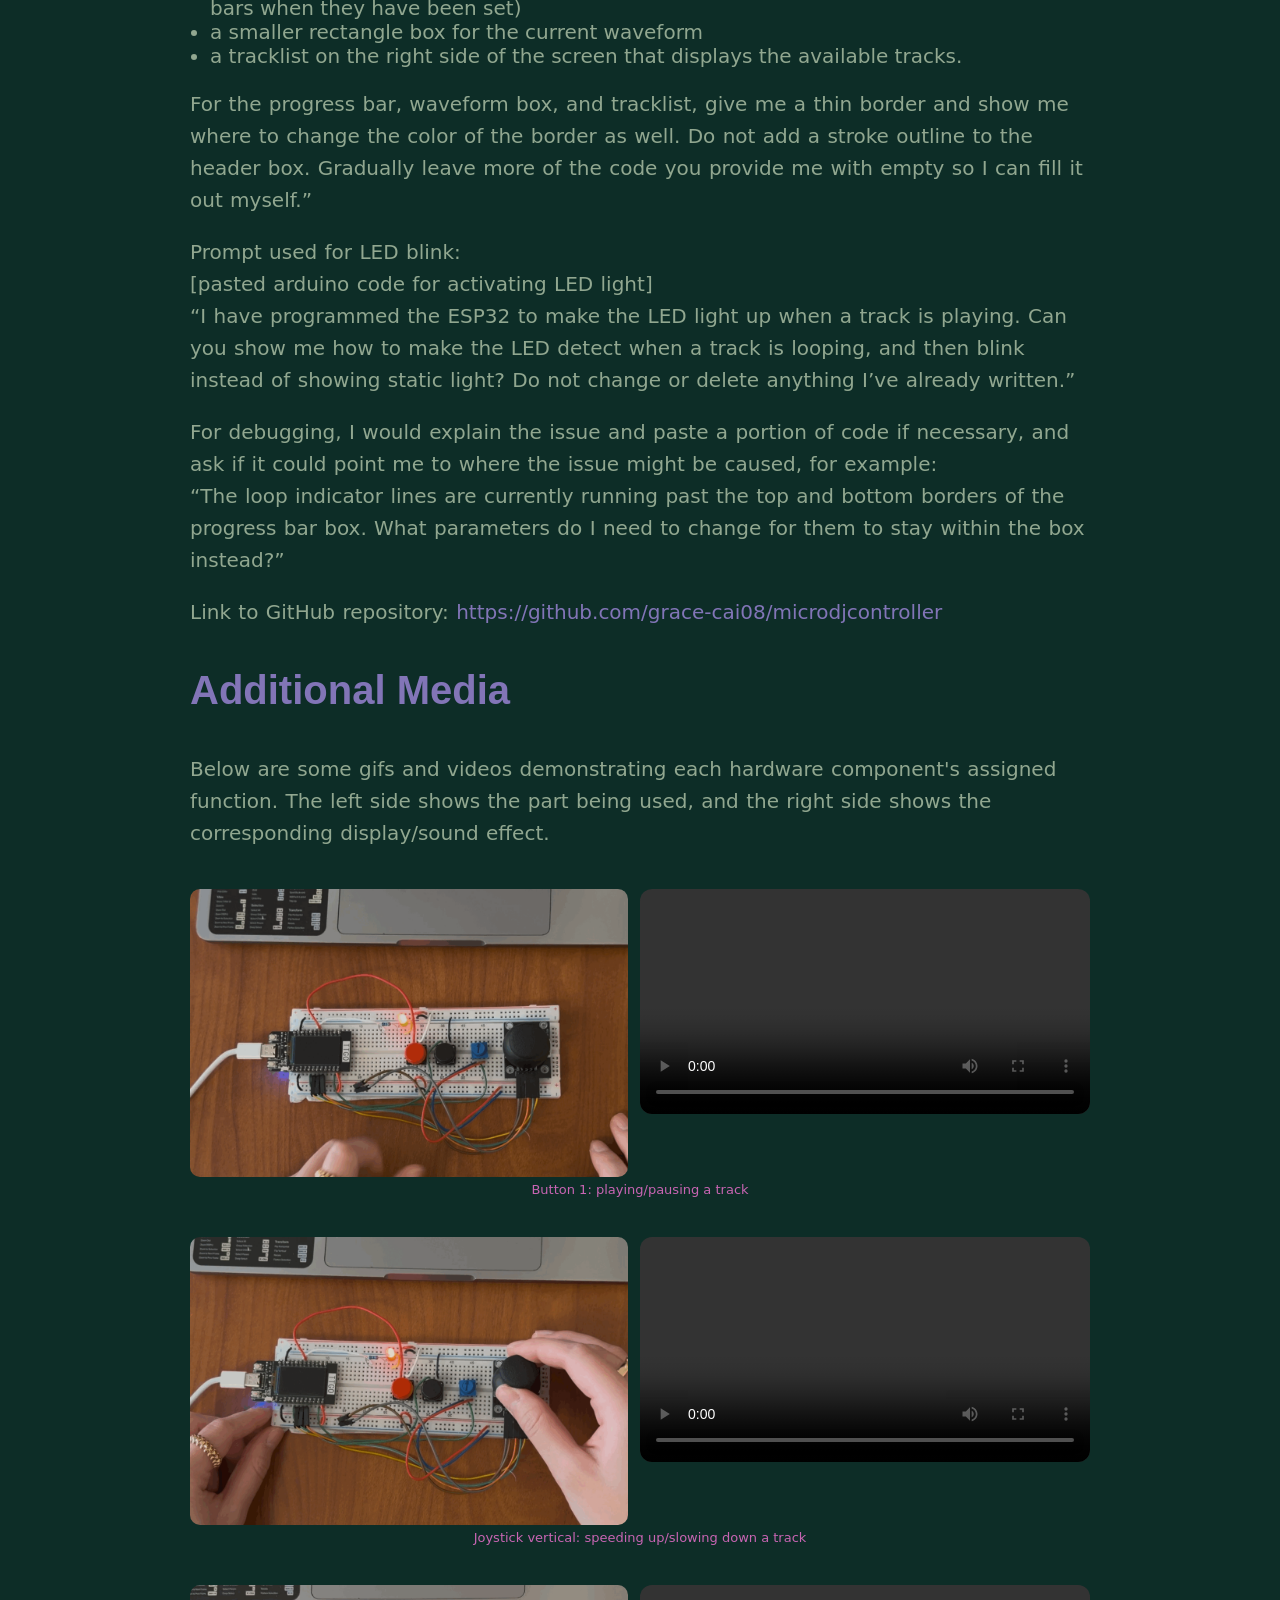
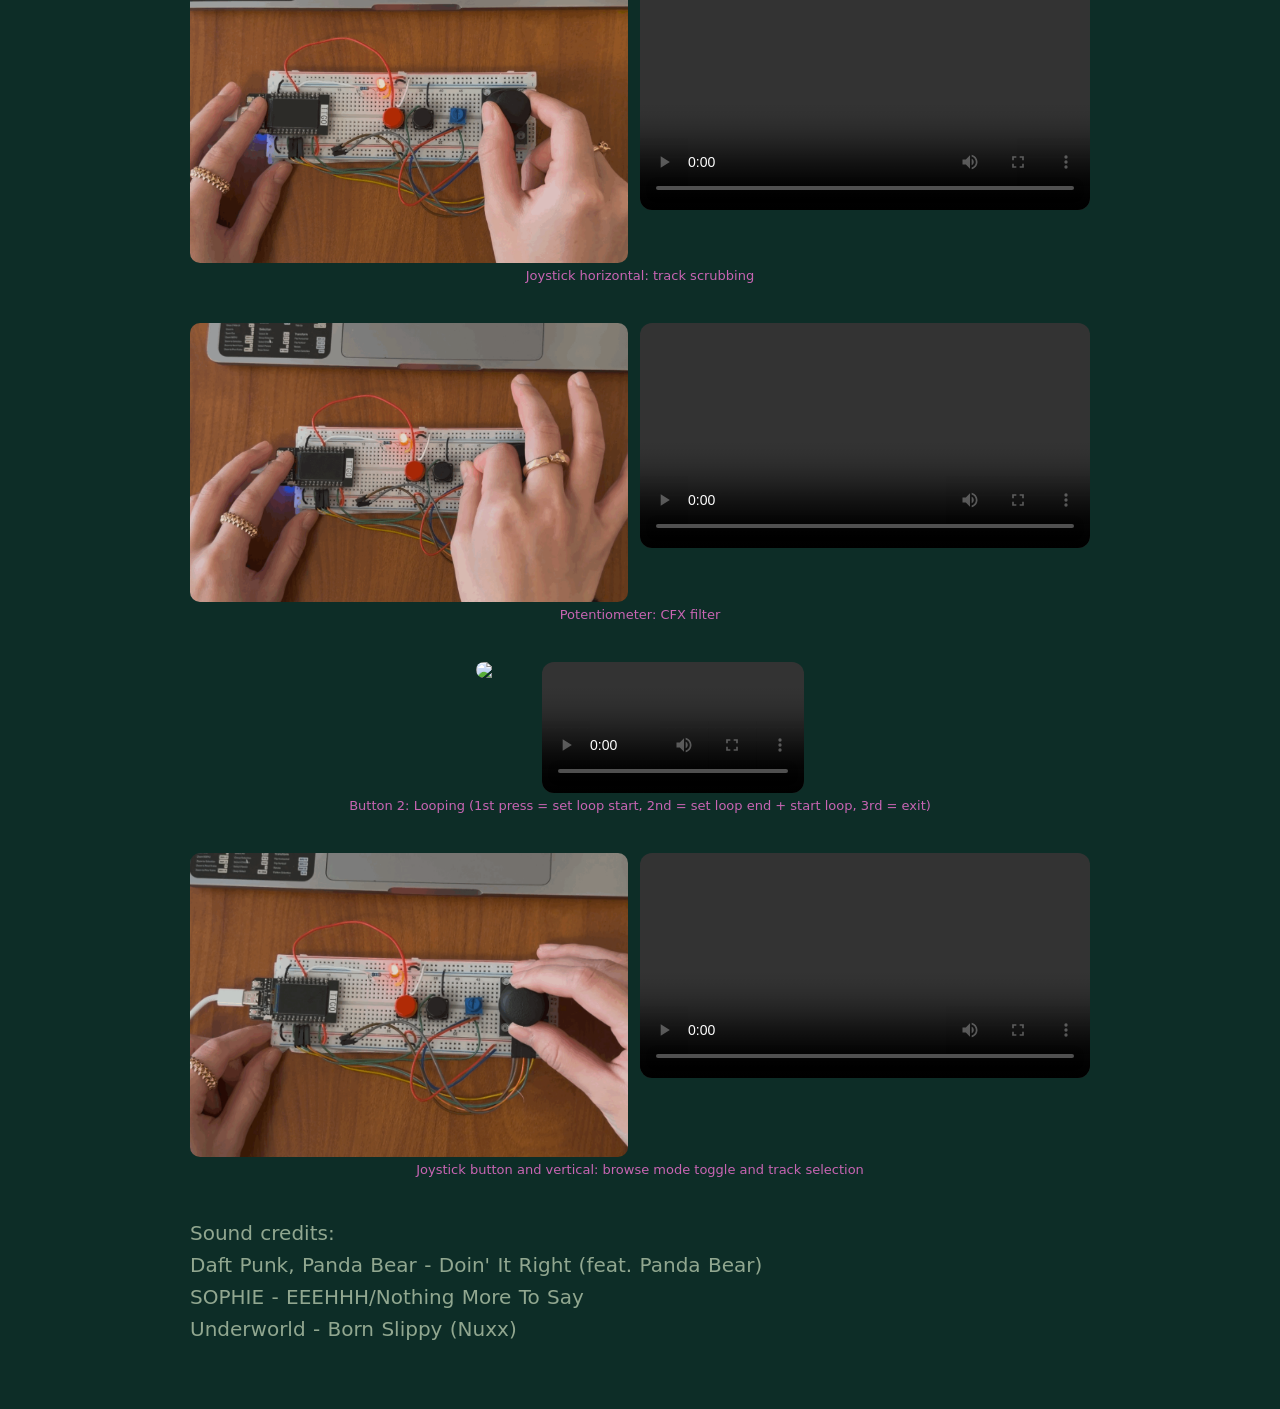
==== commit 62bd4098: "minor edits" ====
--- a/microdjcontroller.html
+++ b/microdjcontroller.html
@@ -112,7 +112,7 @@
         For this first iteration, I changed parameters in order to fit my input value range, and maintained the basic structure of the example code. I also decided to add a delay so that as the potentiometer gets closer to 0 an echo effect is added. Since I want the left end (v=0) to sound muffled and emphasize low-frequency noise and for the right end (v=pot_max) to sound sharp and scratchy, I thought it would make sense for the low-pass filter to automatically apply when the pot value was below the midpoint, and for the high-pass filter to do the same but for above the midpoint.
       </p>
       <p>
-        There were 2 issues when I tested this out: the switch from LP to HP once the potentiometer was past the midpoint was very jarring and not smooth at all, and there was virtually no difference in the filter's intensity from around the midpoint to the potentiometer's max value. To fix the first issue, I decided to rearrange the function so everything revolves on where the potentiometer is relative to its mid value, and that when the potentiometer is around the mid value, no effect is applied at all. I decided on making this 'deadzone' around 150 based on starting from 50, and then testing out different values to see what sounded the most natural. Finally, I created 3 conditions depending on whether the potentiometer was in the low-pass zone, deadzone, or high-pass zone, and then, based off of the deadzone having a frequency of 2000 and resonance of 0, adjusted the value range for the two filters based on what sounded right.
+        There were 2 issues when I tested this out: the switch from LP to HP once the potentiometer was past the midpoint was very jarring and not smooth at all, and there was virtually no difference in the filter's intensity from around the midpoint to the potentiometer's max value. To fix the first issue, I decided to rearrange the function so everything revolves on where the potentiometer is relative to its mid value, and that when the potentiometer is around the mid value, no effect is applied at all. I decided on making this 'deadzone' around 150 (above and below the midpoint). I came to this decision by starting from 50, and then gradually increasing until I got to a point where it felt 'natural' based on how far left/right the potentiometer was. Finally, I created 3 conditions depending on whether the potentiometer was in the low-pass zone, deadzone, or high-pass zone, and then, based off of the deadzone having a frequency of 2000 and resonance of 0, and adjusted the value range for the two filters based on what sounded right.
       </p>
       <div id="m2-code-snippet">
         <figure class="code-snippet">
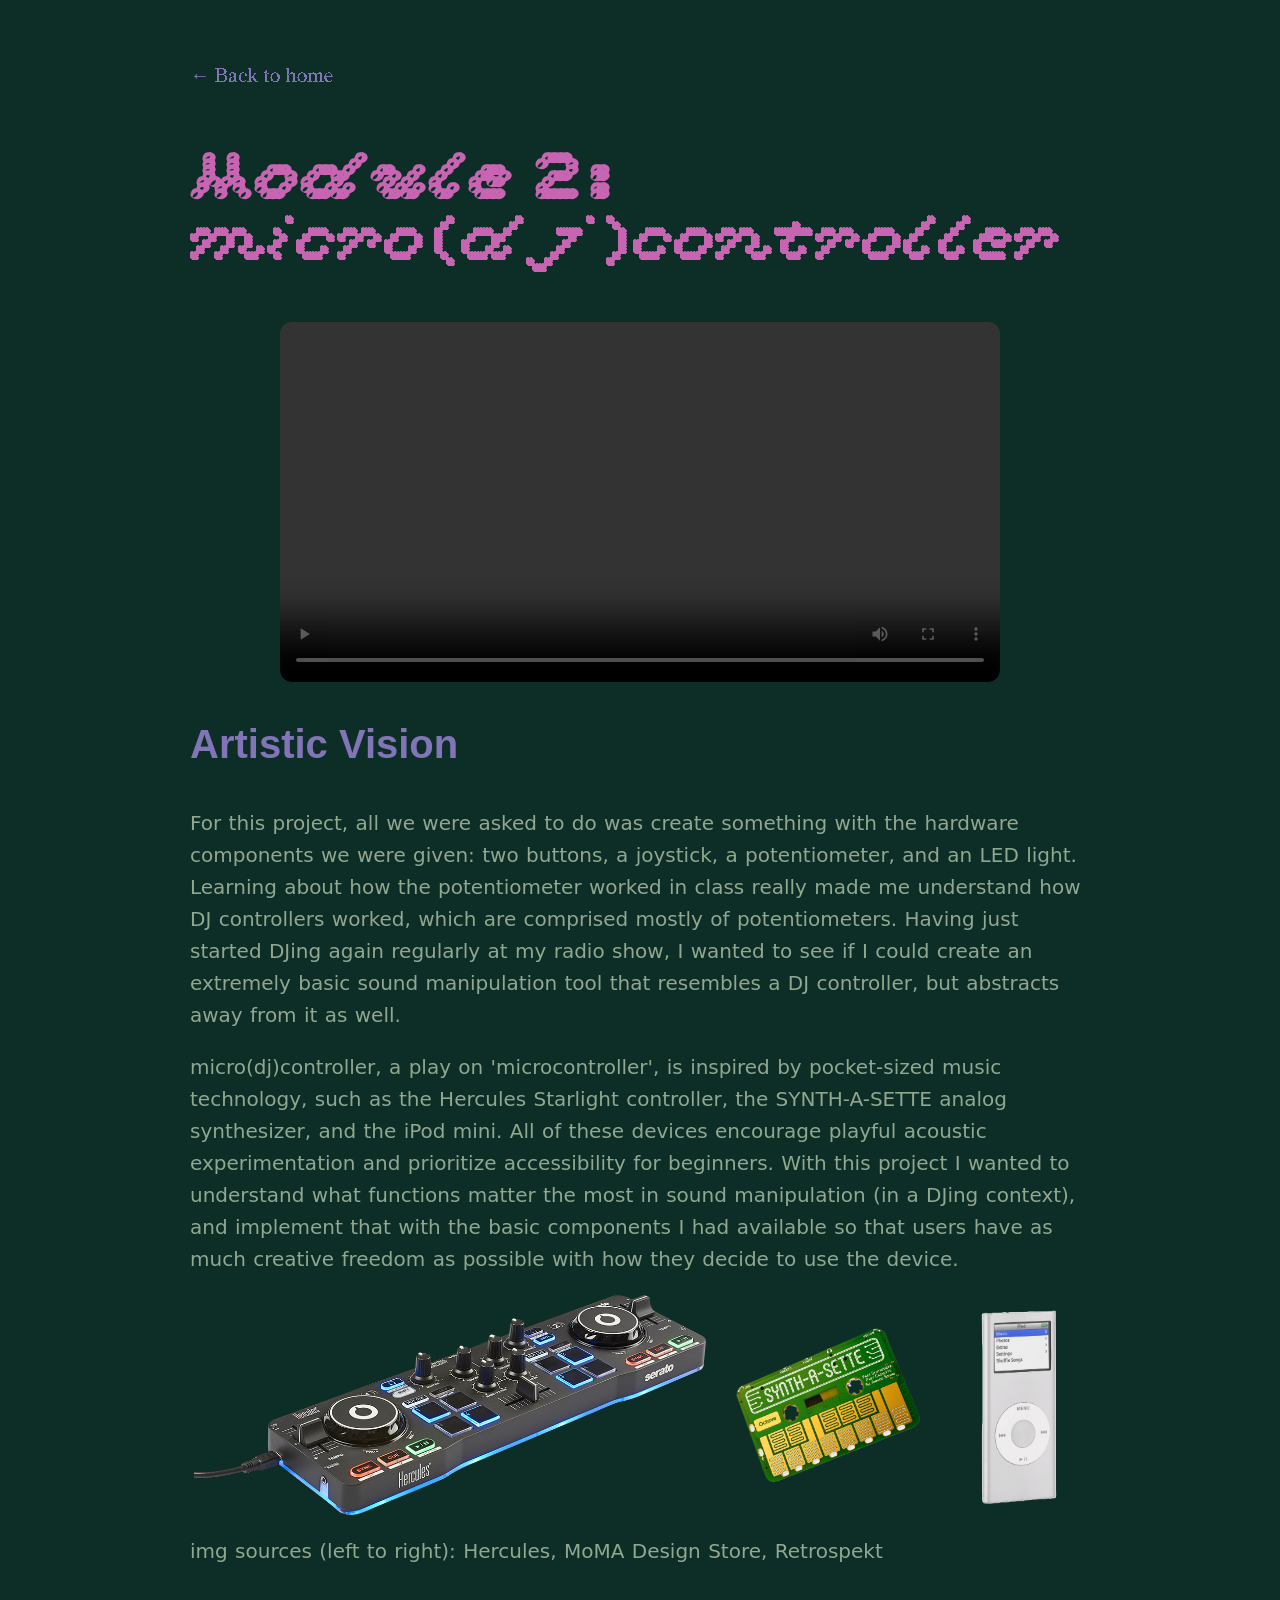
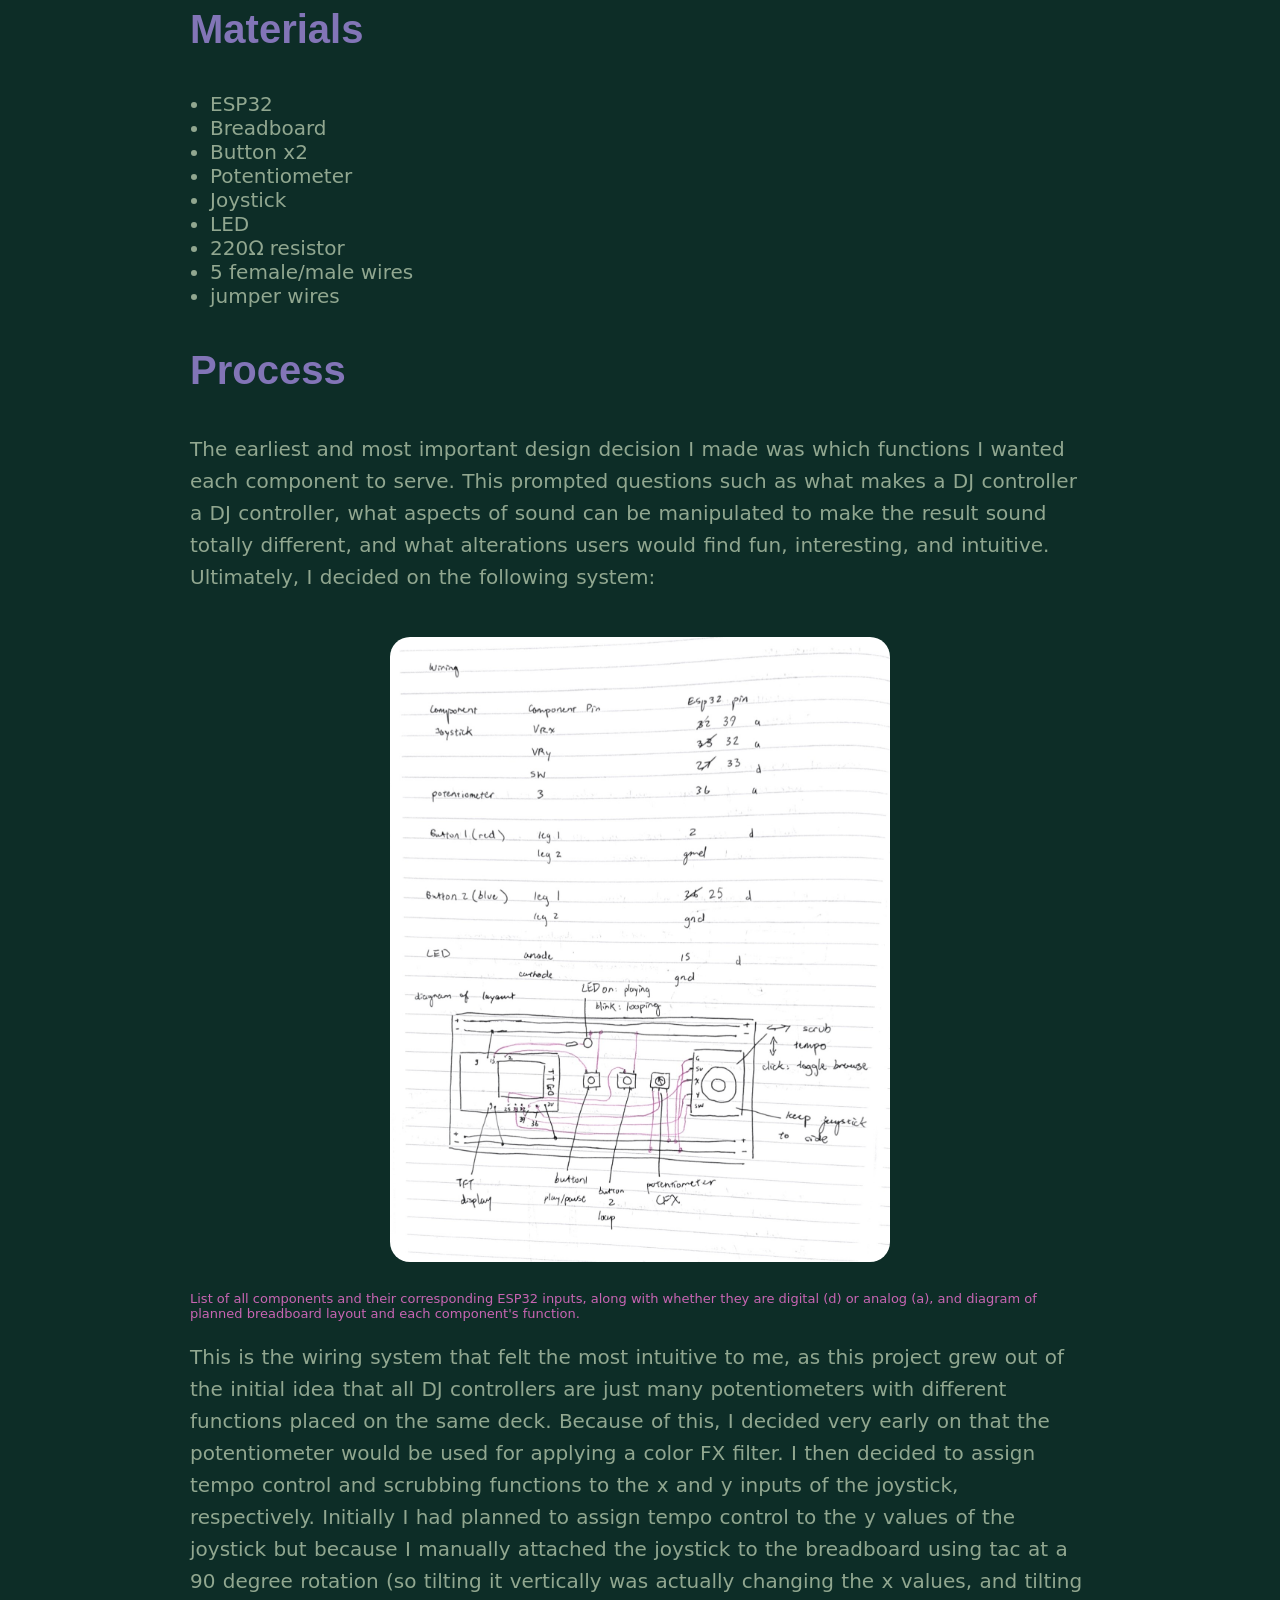
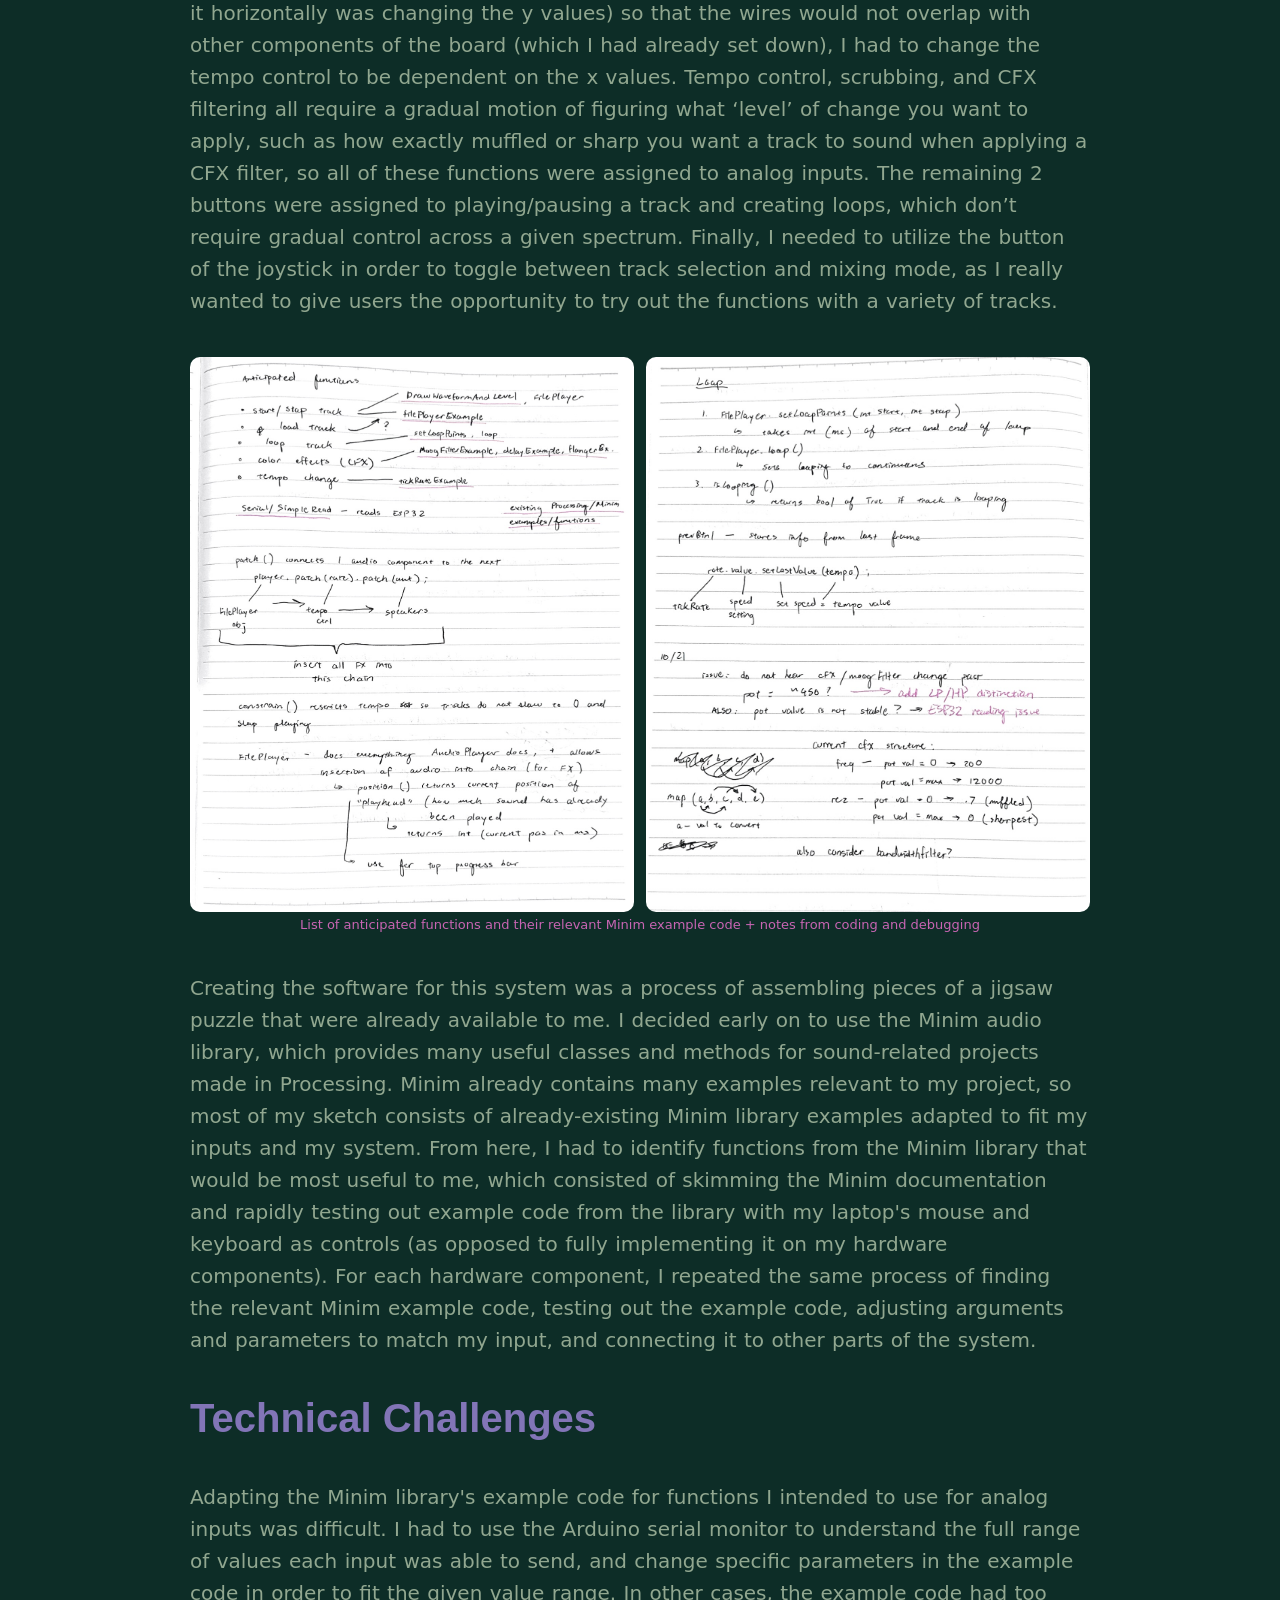
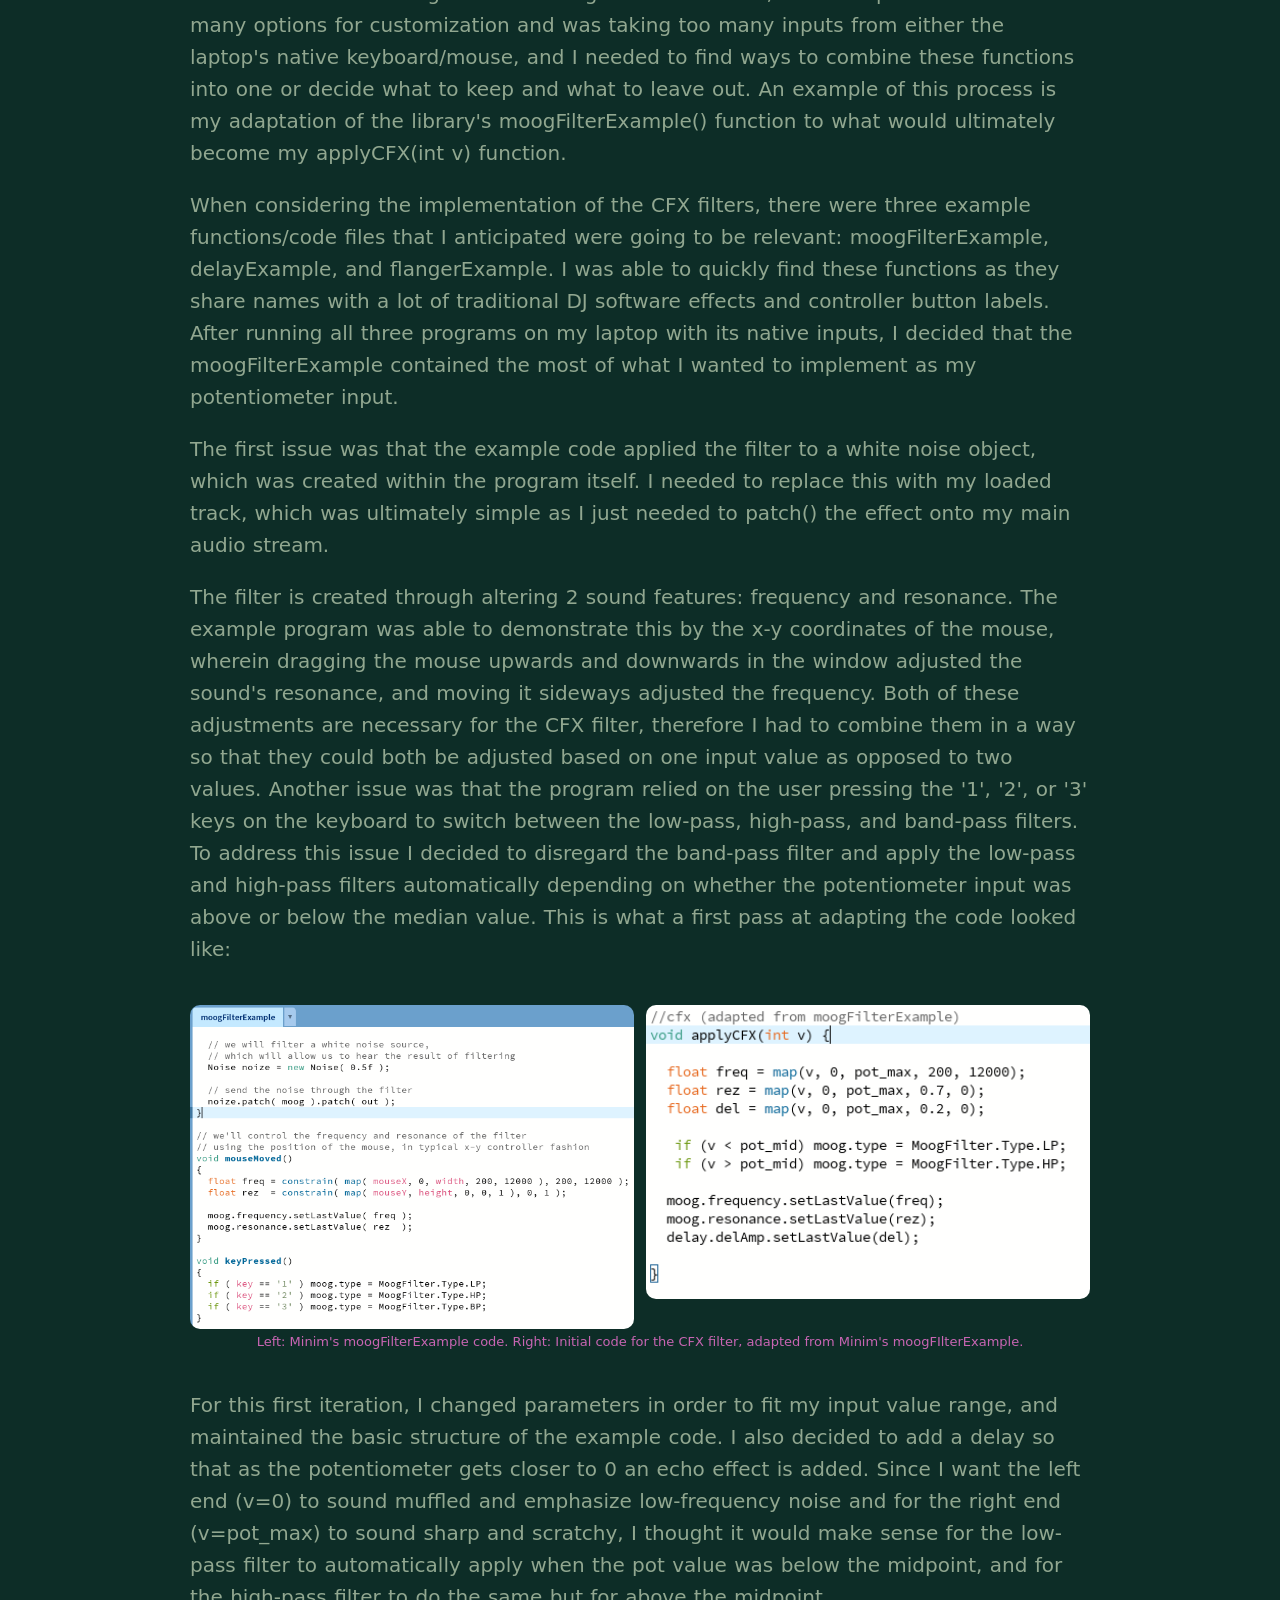
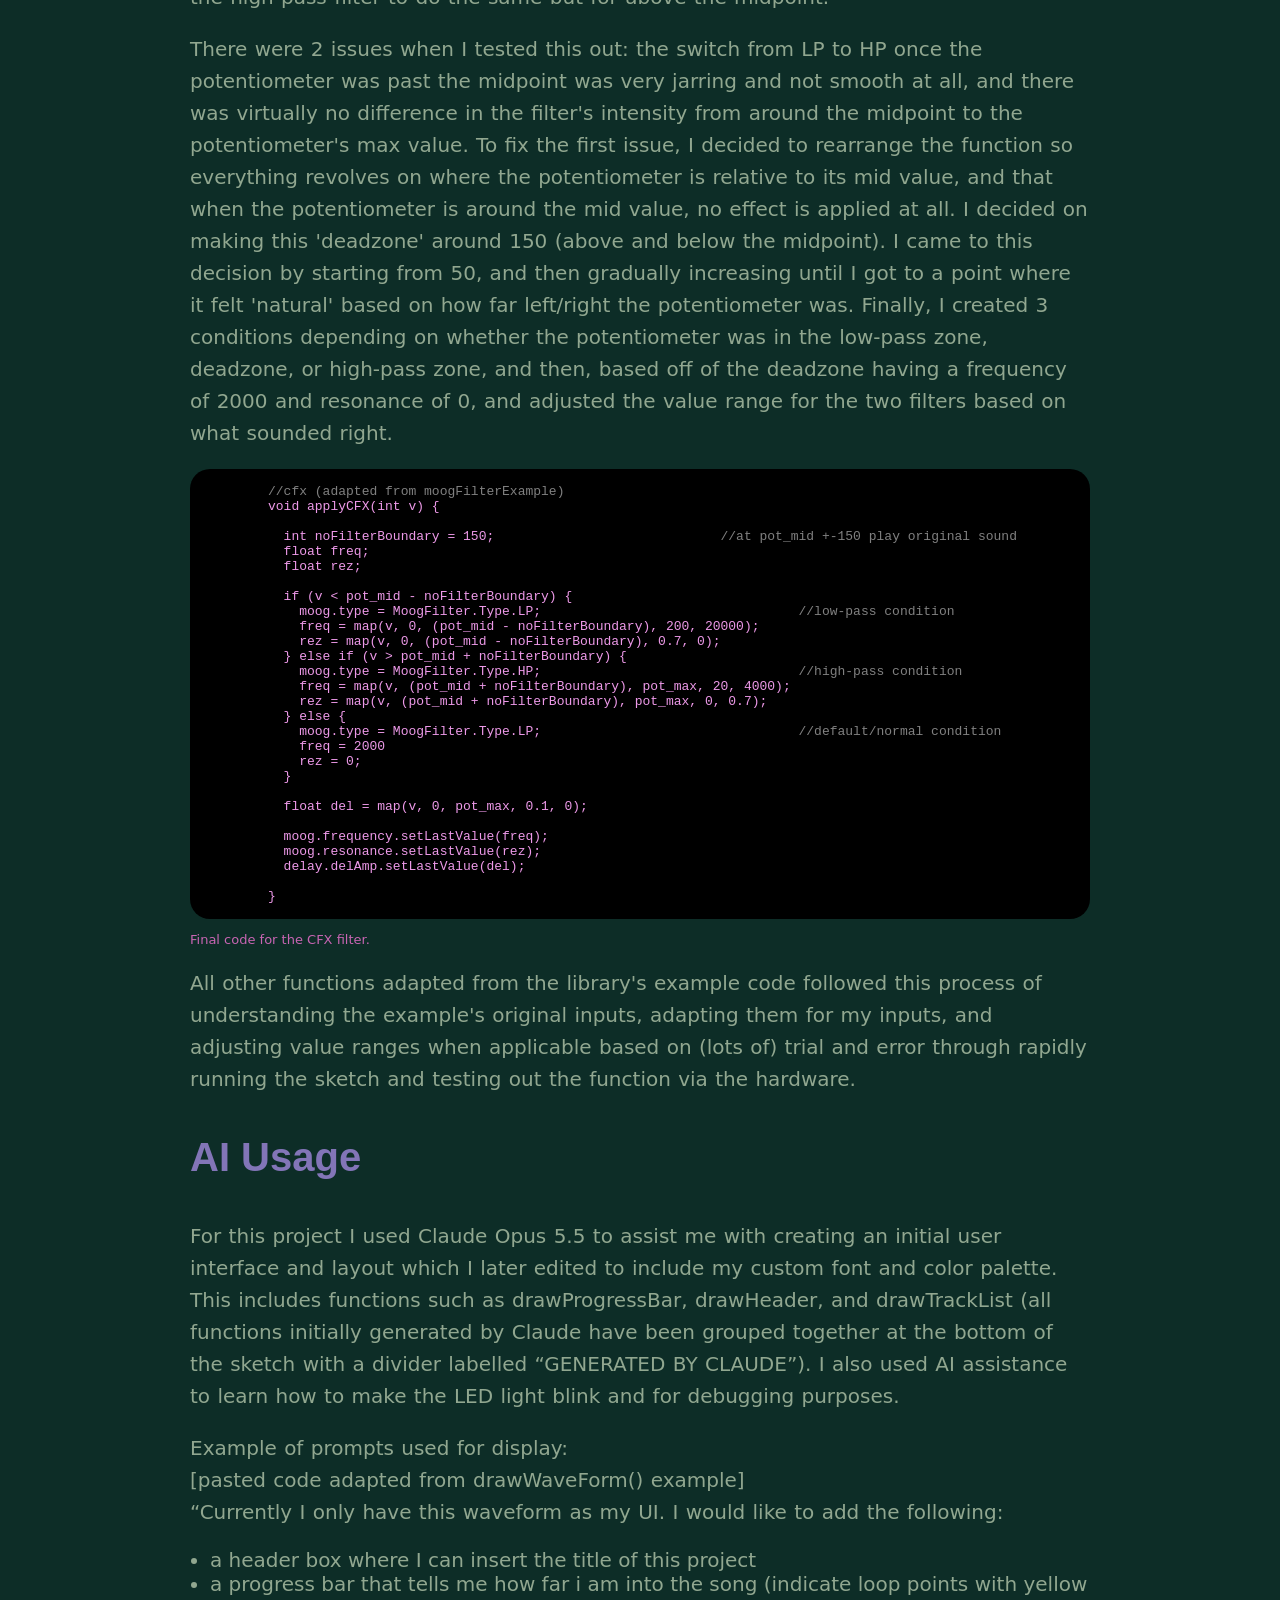
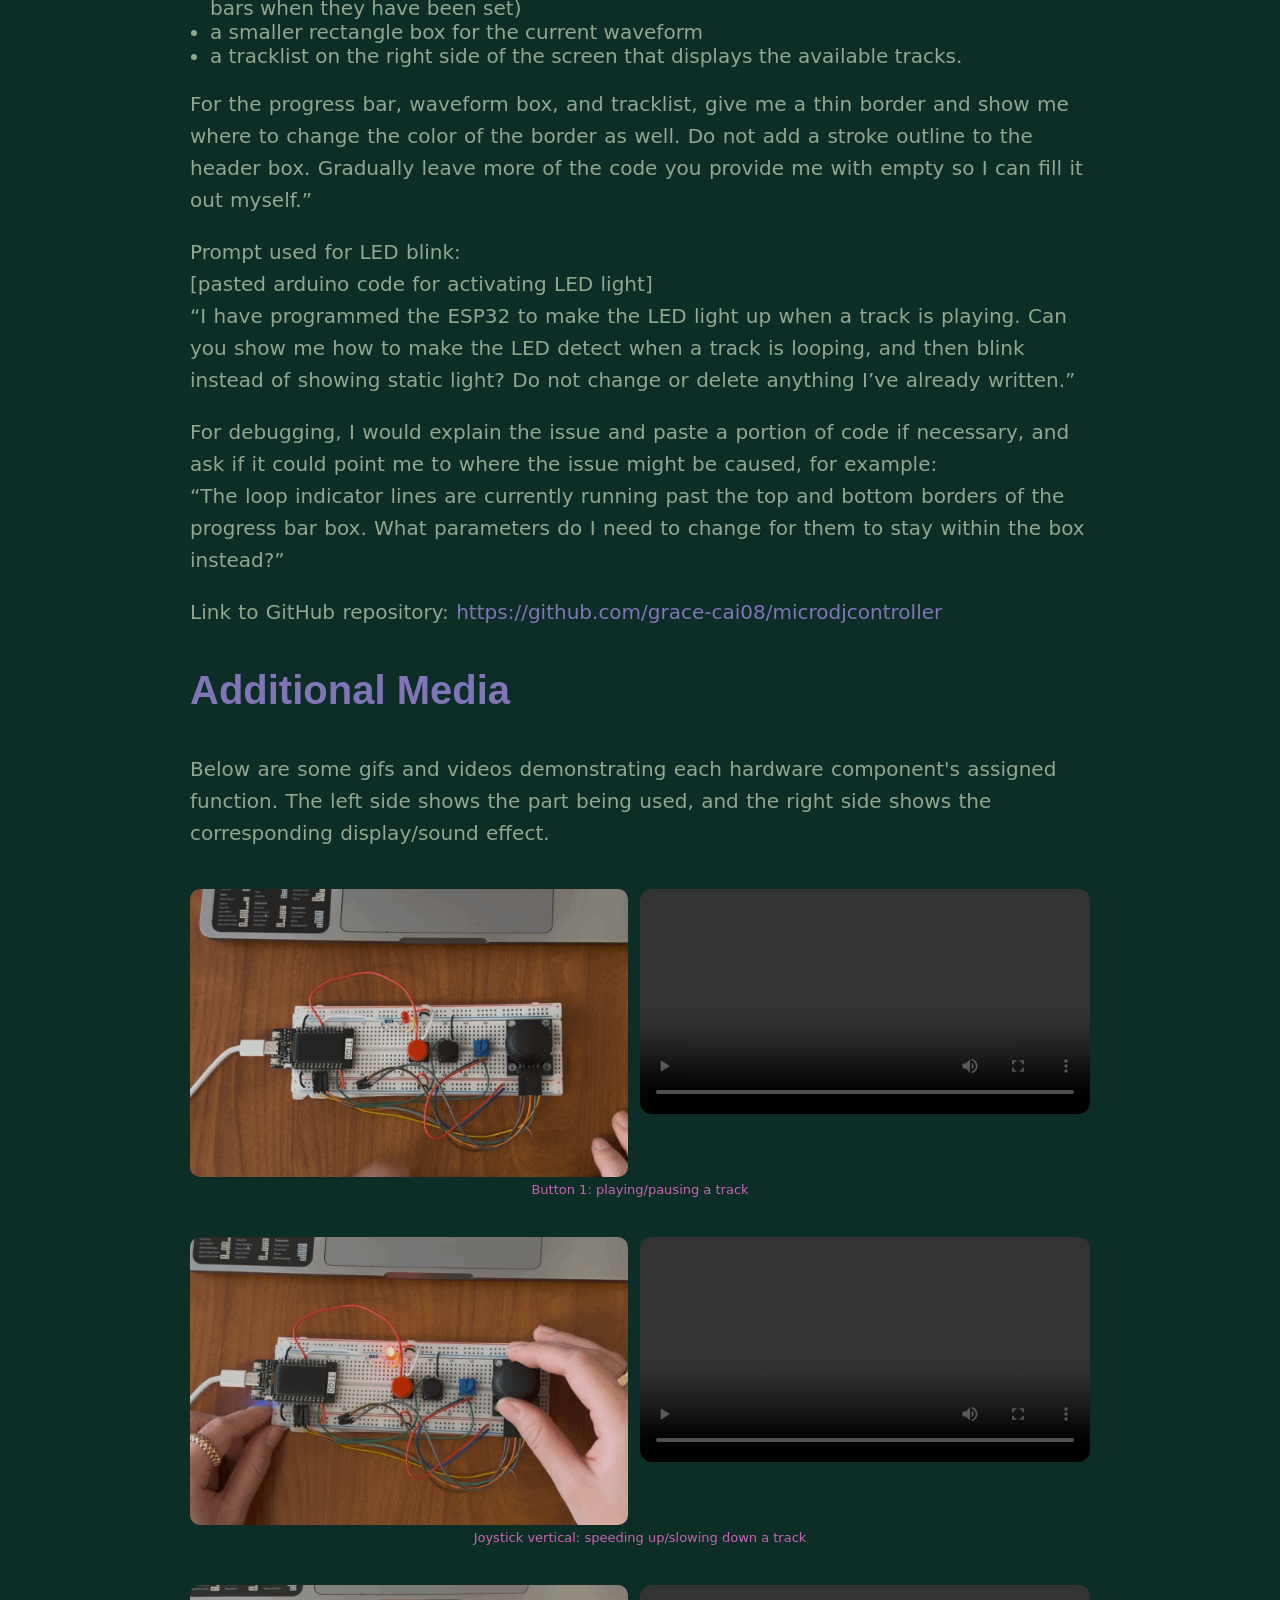
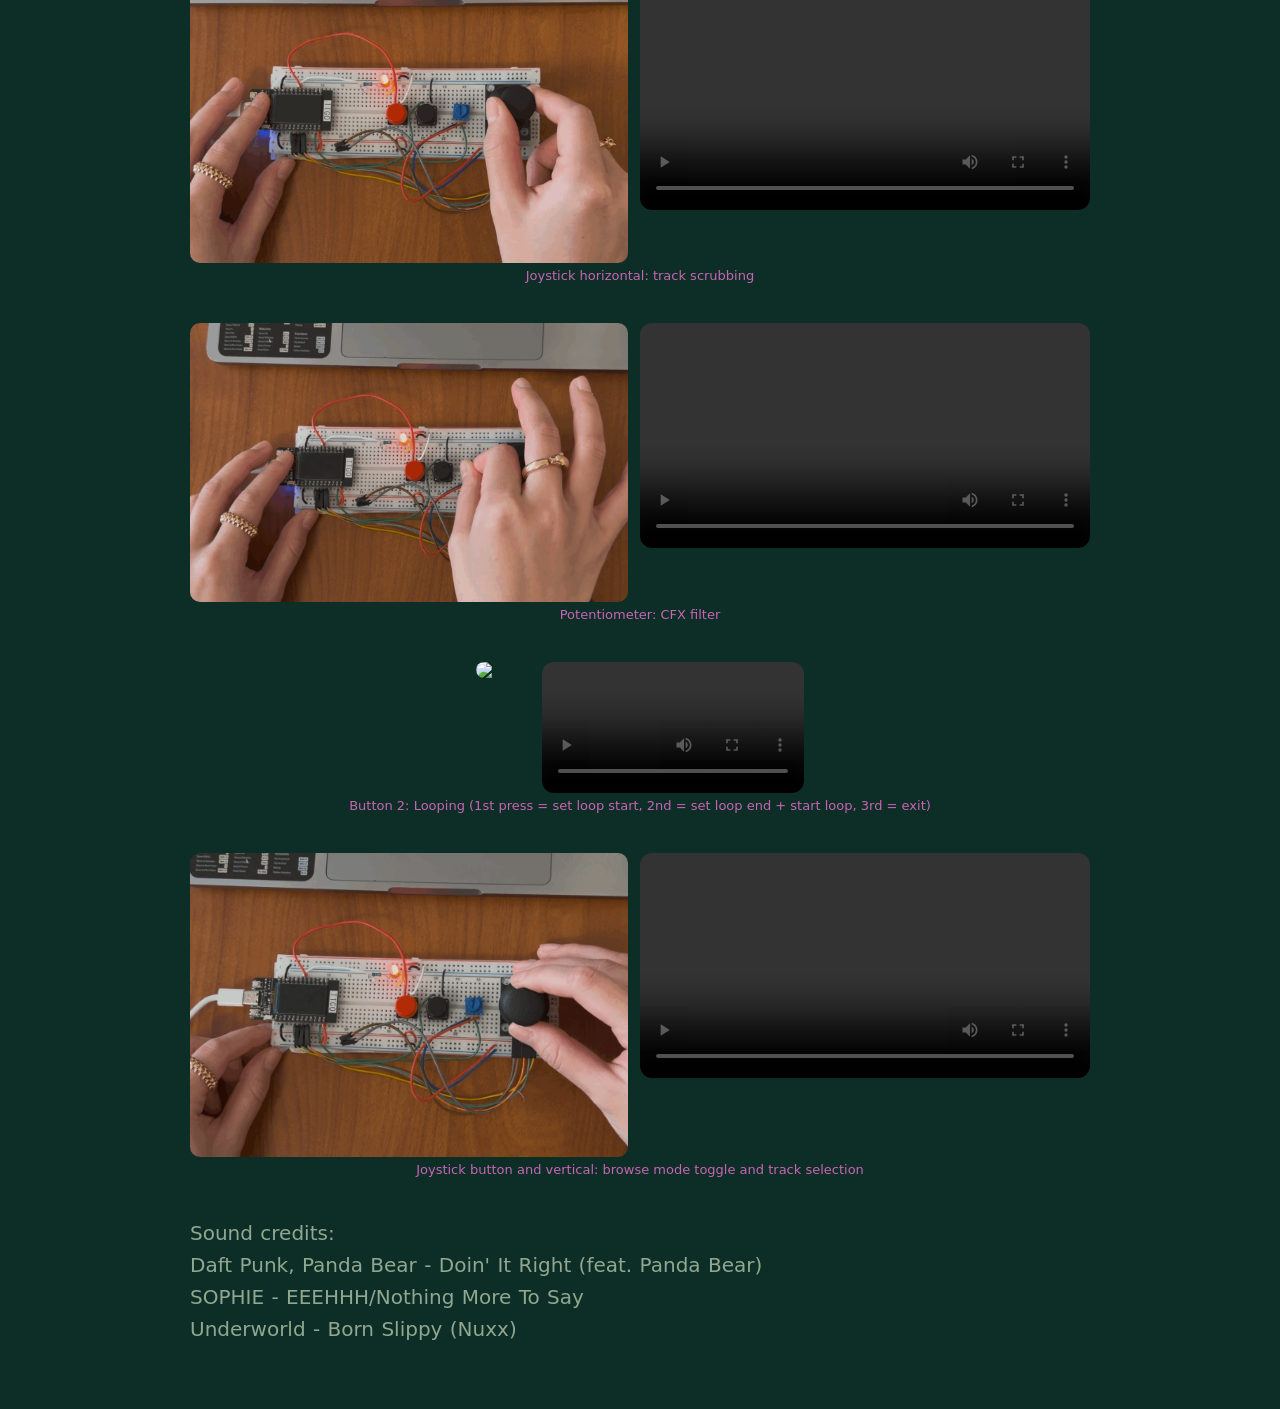
==== commit bb584f00: "minor edits (again)" ====
--- a/microdjcontroller.html
+++ b/microdjcontroller.html
@@ -30,7 +30,7 @@
         manipulation tool that resembles a DJ controller, but abstracts away from it as well.
       </p>
       <p>
-        micro(dj)controller, a play on the term 'microcontroller', is inspired by pocket-sized music technology, such as 
+        micro(dj)controller, a play on 'microcontroller', is inspired by pocket-sized music technology, such as 
         the Hercules Starlight controller, the SYNTH-A-SETTE analog synthesizer, and the iPod mini. All of these devices 
         encourage playful acoustic experimentation and prioritize accessibility for beginners. With this project I wanted 
         to understand what functions matter the most in sound manipulation (in a DJing context), and implement that with 
